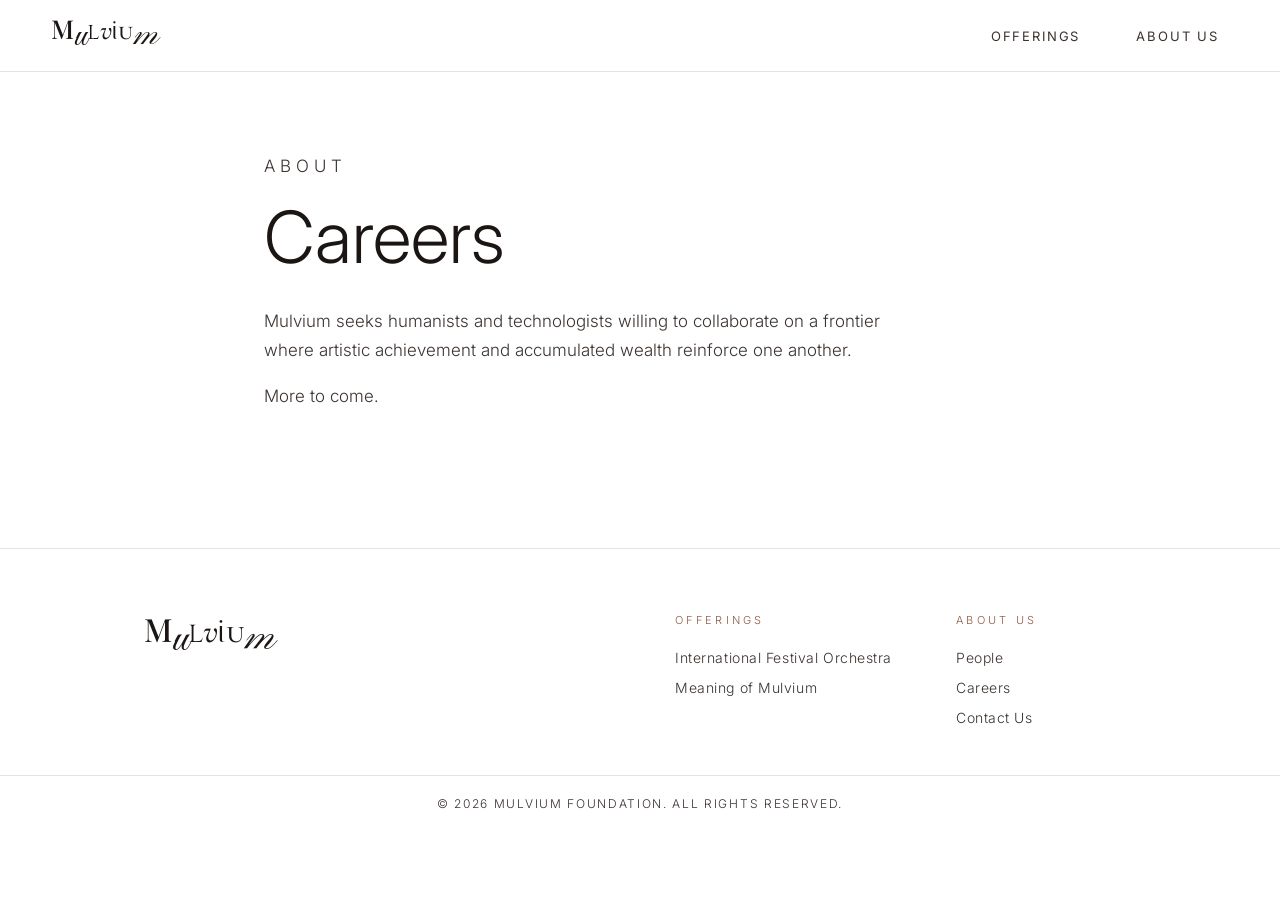
==== pages/about/careers.html @ cb342cdb "Collage brand wordmark and modern sans-serif body typography "Mulvium" in navbars and footer is now " ====
<!DOCTYPE html>
<html lang="en">
<head>
  <meta charset="UTF-8" />
  <meta name="viewport" content="width=device-width, initial-scale=1.0" />
  <title>Careers &mdash; Mulvium</title>
  <link rel="stylesheet" href="../../css/style.css" />
  <link href="https://fonts.googleapis.com/css2?family=Cinzel:wght@400;500&family=Cormorant+Garamond:ital,wght@0,300;0,400;0,500;0,600;1,400&family=Cormorant+SC:wght@400;500&family=Great+Vibes&family=Inter:wght@300;400;500;600&family=Italiana&family=Pinyon+Script&family=Playfair+Display:ital,wght@0,400;0,500;1,400&display=swap" rel="stylesheet" />
</head>
<body style="opacity:0">
  <nav class="navbar visible" aria-hidden="false">
    <div class="nav-brand">
      <a href="../../index.html" id="brand-link"><span class="bl bl-1">M</span><span class="bl bl-2">u</span><span class="bl bl-3">l</span><span class="bl bl-4">v</span><span class="bl bl-5">i</span><span class="bl bl-6">u</span><span class="bl bl-7">m</span></a>
    </div>
    <ul class="nav-links">
      <li class="nav-item has-dropdown">
        <button class="nav-trigger" aria-haspopup="true" aria-expanded="false">Offerings</button>
        <ul class="dropdown">
          <li><a href="../../index.html#ifo">International Festival Orchestra</a></li>
          <li><a href="../../pages/meet-mulvium/meaning-of-mulvium.html">Meaning of Mulvium</a></li>
        </ul>
      </li>
      <li class="nav-item has-dropdown">
        <button class="nav-trigger" aria-haspopup="true" aria-expanded="false">About Us</button>
        <ul class="dropdown">
          <li><a href="../../pages/about/people.html">People</a></li>
          <li><a href="../../pages/about/careers.html">Careers</a></li>
          <li><a href="../../pages/about/contact.html">Contact Us</a></li>
        </ul>
      </li>
    </ul>
  </nav>
  <main class="page-shell">
    <p class="eyebrow">About</p>
    <h1>Careers</h1>
    <p>
      Mulvium seeks humanists and technologists willing to collaborate on a frontier where
      artistic achievement and accumulated wealth reinforce one another.
    </p>
    <p>
      More to come.
    </p>
  </main>
  <footer id="site-footer">
    <div class="footer-inner">
      <div class="footer-brand">
        <span class="footer-wordmark"><span class="bl bl-1">M</span><span class="bl bl-2">u</span><span class="bl bl-3">l</span><span class="bl bl-4">v</span><span class="bl bl-5">i</span><span class="bl bl-6">u</span><span class="bl bl-7">m</span></span>
      </div>
      <nav class="footer-nav" aria-label="Footer navigation">
        <div class="footer-col">
          <p class="footer-col-title">Offerings</p>
          <ul class="footer-links">
            <li><a href="../../index.html#ifo">International Festival Orchestra</a></li>
            <li><a href="../../pages/meet-mulvium/meaning-of-mulvium.html">Meaning of Mulvium</a></li>
          </ul>
        </div>
        <div class="footer-col">
          <p class="footer-col-title">About Us</p>
          <ul class="footer-links">
            <li><a href="../../pages/about/people.html">People</a></li>
            <li><a href="../../pages/about/careers.html">Careers</a></li>
            <li><a href="../../pages/about/contact.html">Contact Us</a></li>
          </ul>
        </div>
      </nav>
    </div>
    <div class="footer-copy">
      <p>&copy; <span id="year"></span> Mulvium Foundation. All rights reserved.</p>
    </div>
  </footer>
  <script src="../../js/nav.js"></script>
  <script src="../../js/page-transition.js"></script>
  <script>document.getElementById('year').textContent = new Date().getFullYear();</script>
</body>
</html>
---- css/style.css ----
:root {
  --clay: #b87758;
  --clay-soft: #c88a6c;
  --clay-deep: #8f5a42;
  --ink: #1b1613;
  --ink-soft: #3b332f;
  --paper: #ffffff;
  --paper-warm: #ffffff;
  --hairline: rgba(27, 22, 19, 0.12);
  --nav-h: 72px;
  --ease: cubic-bezier(0.65, 0.05, 0.25, 1);
  --ease-silk: cubic-bezier(.445, .05, .55, .95);
  /* Pastel hover color — matches center star sphere */
  --pastel-hover: #f0d5bb;
}

* { box-sizing: border-box; }

html, body {
  margin: 0;
  padding: 0;
  background: var(--paper);
  color: var(--ink);
  font-family: "Inter", system-ui, -apple-system, "Segoe UI", sans-serif;
  font-weight: 300;
  -webkit-font-smoothing: antialiased;
  -moz-osx-font-smoothing: grayscale;
}

body.cosmos-only { overflow: hidden; height: 100vh; height: 100dvh; overscroll-behavior: none; }

a { color: inherit; }

button {
  font-family: inherit;
  background: none;
  border: 0;
  padding: 0;
  color: inherit;
  cursor: pointer;
}

/* ---------- Navbar ---------- */
.navbar {
  position: fixed;
  top: 0; left: 0; right: 0;
  height: var(--nav-h);
  display: flex;
  align-items: center;
  justify-content: space-between;
  padding: 0 clamp(20px, 4vw, 56px);
  z-index: 40;
  background: rgba(255, 255, 255, 0.86);
  backdrop-filter: blur(14px);
  -webkit-backdrop-filter: blur(14px);
  border-bottom: 1px solid var(--hairline);
  opacity: 0;
  transform: translateY(-8px) translateZ(0);
  pointer-events: none;
  transition: opacity 0.6s var(--ease), transform 0.6s var(--ease);
  will-change: opacity, transform;
}

.navbar.visible {
  opacity: 1;
  transform: translateY(0) translateZ(0);
  pointer-events: auto;
}

.navbar.hidden { display: flex; }

/* Mulvium brand link — hover color signals it returns to landing */
.nav-brand a {
  font-size: 26px;
  letter-spacing: 0;
  text-decoration: none;
  color: var(--ink);
  transition: color 0.3s var(--ease);
  line-height: 1;
}

.nav-brand a:hover { color: var(--pastel-hover); }

/* Collage brand letters — each letter of "Mulvium" in a different editorial font */
.bl { display: inline-block; vertical-align: baseline; }
.bl-1 { font-family: "Playfair Display", serif; font-weight: 500; }
.bl-2 { font-family: "Great Vibes", cursive; font-size: 1.4em; vertical-align: -0.18em; }
.bl-3 { font-family: "Cinzel", serif; font-weight: 400; font-size: 0.9em; }
.bl-4 { font-family: "Cormorant Garamond", serif; font-weight: 500; font-style: italic; font-size: 1.08em; }
.bl-5 { font-family: "Italiana", serif; }
.bl-6 { font-family: "Cormorant SC", serif; font-weight: 500; font-size: 1.0em; }
.bl-7 { font-family: "Pinyon Script", cursive; font-size: 1.38em; vertical-align: -0.16em; }

.nav-links {
  display: flex;
  gap: clamp(16px, 3vw, 36px);
  list-style: none;
  margin: 0;
  padding: 0;
  align-items: center;
}

.nav-trigger {
  font-size: 13px;
  letter-spacing: 0.14em;
  text-transform: uppercase;
  color: var(--ink-soft);
  padding: 12px 10px;
  min-height: 44px;
  position: relative;
  transition: color 0.25s var(--ease);
  touch-action: manipulation;
  cursor: pointer;
}

.nav-trigger::after {
  content: "";
  position: absolute;
  left: 4px; right: 4px; bottom: 4px;
  height: 1px;
  background: var(--clay);
  transform: scaleX(0);
  transform-origin: left center;
  transition: transform 0.3s var(--ease);
}

.nav-trigger:hover,
.nav-item.open .nav-trigger { color: var(--ink); }

.nav-trigger:hover::after,
.nav-item.open .nav-trigger::after { transform: scaleX(1); }

.nav-item { position: relative; }

.dropdown {
  position: absolute;
  top: calc(100% + 8px);
  right: 0;
  min-width: 260px;
  background: var(--paper);
  border: 1px solid var(--hairline);
  list-style: none;
  padding: 10px 0;
  margin: 0;
  opacity: 0;
  transform: translateY(-6px);
  pointer-events: none;
  transition: opacity 0.25s var(--ease), transform 0.25s var(--ease);
  box-shadow: 0 18px 48px rgba(27, 22, 19, 0.08);
}

.nav-item.open .dropdown {
  opacity: 1;
  transform: translateY(0);
  pointer-events: auto;
}

.dropdown a {
  display: flex;
  align-items: center;
  padding: 0 26px;
  min-height: 48px;
  font-size: 14px;
  letter-spacing: 0.04em;
  text-decoration: none;
  color: var(--ink-soft);
  transition: color 0.2s var(--ease), background 0.2s var(--ease);
  touch-action: manipulation;
}

.dropdown a:hover { color: var(--clay-deep); background: var(--paper-warm); }

/* ---------- Stage / canvas ---------- */
main#stage { position: relative; width: 100%; }

#expansion-wrapper { position: relative; }

#canvas-wrap {
  position: relative;
  width: 100%;
  height: 100vh;
  height: 100dvh;
  overflow: hidden;
  background: var(--paper);
}

/* Once the Three.js 3D→2D transition completes, fix the canvas so it
   stays in place while scroll drives the expansion sequence. */
body.expansion-active #canvas-wrap {
  position: fixed;
  top: 0;
  left: 0;
  width: 100%;
  z-index: 0;
}

#expansion-space {
  height: 0;
  pointer-events: none;
}

body.expansion-active #expansion-space {
  height: 200vh;
}

/* ---------- Night-mode (phase 2 of expansion) ---------- */
body { transition: background-color 0.6s ease; }

body.night-mode { background: #060412; }

body.night-mode #mission-section,
body.night-mode #letter-section {
  background: transparent;
  position: relative;
  z-index: 1;
}

body.night-mode .letter-to,
body.night-mode .letter-sig {
  color: rgba(220, 212, 245, 0.88);
}

body.night-mode .letter-body p,
body.night-mode .letter-close p {
  color: rgba(200, 195, 230, 0.70);
}

body.night-mode .letter-close {
  border-top-color: rgba(220, 212, 245, 0.18);
}

body.night-mode #site-footer {
  background: transparent;
  border-top-color: rgba(220, 212, 245, 0.12);
  position: relative;
  z-index: 1;
}

body.night-mode .footer-wordmark {
  color: rgba(220, 212, 245, 0.80);
}

body.night-mode .footer-links a,
body.night-mode .footer-col-title {
  color: rgba(190, 180, 225, 0.65);
}

body.night-mode .footer-copy p {
  color: rgba(170, 160, 210, 0.45);
}

/* ---------- Mission text section (scrolls naturally after expansion space) ---------- */
#mission-section {
  position: relative;
  z-index: 1;
  background: transparent;
  text-align: center;
  padding: clamp(6px, 1.5vh, 18px) clamp(20px, 4vw, 60px) clamp(40px, 6vh, 80px);
  min-height: 20vh;
  display: flex;
  flex-direction: column;
  align-items: center;
  justify-content: center;
  pointer-events: none;
}

.mission-kicker {
  font-family: "Inter", sans-serif;
  font-size: 12px;
  font-weight: 400;
  letter-spacing: 0.42em;
  text-transform: uppercase;
  color: rgba(255, 255, 255, 0.65);
  margin: 0 0 28px;
  line-height: 1;
}

.mission-heading {
  font-family: "Inter", sans-serif;
  font-weight: 300;
  font-size: clamp(36px, 5.5vw, 72px);
  line-height: 1.15;
  color: #ffffff;
  margin: 0;
}

.mc {
  display: inline-block;
  opacity: 0;
  will-change: opacity, transform, filter;
}

@keyframes mcIn {
  from { opacity: 0; transform: translateY(100%); filter: blur(10px); }
  to   { opacity: 1; transform: translateY(0);    filter: blur(0px);  }
}

.mc.mc-in {
  animation: mcIn 0.65s cubic-bezier(0.22, 0.61, 0.36, 1) both;
}

canvas#cosmos {
  position: absolute;
  inset: 0;
  width: 100%;
  height: 100%;
  display: block;
  touch-action: pan-y;
  user-select: none;
  -webkit-user-select: none;
}

.planet-label {
  position: absolute;
  transform: translate(-50%, -140%);
  padding: 7px 14px;
  background: var(--paper);
  border: 1px solid var(--hairline);
  color: var(--ink);
  font-size: 11px;
  letter-spacing: 0.22em;
  text-transform: uppercase;
  pointer-events: none;
  opacity: 0;
  transition: opacity 0.2s var(--ease);
  white-space: nowrap;
  box-shadow: 0 10px 24px rgba(27, 22, 19, 0.06);
  will-change: opacity;
}

.planet-label.visible { opacity: 1; }

body.mode-ifo .planet-label,
body.mode-ifo.ifo-transitioning .planet-label {
  opacity: 0 !important;
}

.cosmos-hint {
  position: absolute;
  bottom: 36px;
  left: 50%;
  transform: translateX(-50%);
  color: var(--ink-soft);
  text-align: center;
  font-size: 12px;
  letter-spacing: 0.22em;
  text-transform: uppercase;
  line-height: 1.8;
  opacity: 0.65;
  transition: opacity 0.6s var(--ease);
  pointer-events: none;
}

body.mode-2d .cosmos-hint,
body.mode-ifo .cosmos-hint { opacity: 0; }


/* ---------- Letter Section ---------- */
#letter-section {
  background: var(--paper);
  padding: 100px clamp(24px, 8vw, 160px);
}

.letter-article {
  max-width: 680px;
  margin: 0 auto;
}

.letter-header { margin-bottom: 52px; }

.letter-to {
  font-family: "Inter", sans-serif;
  font-weight: 300;
  font-style: italic;
  font-size: clamp(22px, 2.4vw, 30px);
  color: var(--ink);
  margin: 0;
  line-height: 1.4;
}

.letter-body p {
  font-size: 17px;
  line-height: 1.8;
  color: var(--ink-soft);
  margin: 0 0 28px;
}

.letter-body p:last-child { margin-bottom: 0; }

.letter-close {
  margin-top: 56px;
  border-top: 1px solid var(--hairline);
  padding-top: 36px;
}

.letter-close p {
  font-size: 15px;
  color: var(--ink-soft);
  margin: 0 0 8px;
  letter-spacing: 0.02em;
}

.letter-sig {
  font-family: "Inter", sans-serif;
  font-weight: 300;
  font-style: italic;
  font-size: 26px;
  color: var(--ink);
  margin: 0;
}

/* ---------- Site Footer ---------- */
#site-footer {
  background: var(--paper-warm);
  border-top: 1px solid var(--hairline);
}

.footer-inner {
  display: flex;
  align-items: flex-start;
  justify-content: space-between;
  gap: clamp(32px, 6vw, 80px);
  max-width: 1120px;
  margin: 0 auto;
  padding: 64px clamp(24px, 5vw, 64px) 48px;
}

.footer-brand { flex-shrink: 0; }

.footer-wordmark {
  font-size: 32px;
  letter-spacing: 0;
  line-height: 1;
  color: var(--ink);
  display: block;
}

.footer-nav {
  display: flex;
  gap: clamp(32px, 5vw, 80px);
}

.footer-col { min-width: 180px; }

.footer-col-title {
  font-size: 11px;
  letter-spacing: 0.3em;
  text-transform: uppercase;
  color: var(--clay-deep);
  margin: 0 0 20px;
}

.footer-links {
  list-style: none;
  margin: 0;
  padding: 0;
  display: flex;
  flex-direction: column;
  gap: 10px;
}

.footer-links a {
  font-size: 14px;
  letter-spacing: 0.04em;
  color: var(--ink-soft);
  text-decoration: none;
  transition: color 0.2s var(--ease);
}

.footer-links a:hover { color: var(--clay-deep); }

.footer-copy {
  text-align: center;
  padding: 20px clamp(24px, 5vw, 64px) 32px;
  border-top: 1px solid var(--hairline);
  font-size: 12px;
  letter-spacing: 0.14em;
  text-transform: uppercase;
  color: var(--ink-soft);
}

.footer-copy p { margin: 0; }

/* ---------- Sub-pages ---------- */
.page-shell {
  max-width: 880px;
  margin: 0 auto;
  padding: calc(var(--nav-h) + 80px) clamp(22px, 5vw, 64px) 120px;
}

.eyebrow {
  font-size: 12px;
  letter-spacing: 0.3em;
  text-transform: uppercase;
  color: var(--clay-deep);
  margin: 0 0 22px;
}

.page-shell .eyebrow { margin-bottom: 18px; }

.page-shell h1 {
  font-family: "Inter", sans-serif;
  font-weight: 300;
  font-size: clamp(40px, 6vw, 72px);
  line-height: 1.06;
  margin: 0 0 32px;
  color: var(--ink);
}

.page-shell p {
  font-size: 17px;
  line-height: 1.7;
  color: var(--ink-soft);
  max-width: 640px;
}

.page-shell .back {
  display: inline-block;
  margin-top: 48px;
  font-size: 12px;
  letter-spacing: 0.22em;
  text-transform: uppercase;
  color: var(--clay-deep);
  text-decoration: none;
  border-bottom: 1px solid var(--clay);
  padding-bottom: 2px;
}

.static-nav {
  position: fixed;
  top: 0; left: 0; right: 0;
  height: var(--nav-h);
  display: flex;
  align-items: center;
  justify-content: space-between;
  padding: 0 clamp(20px, 4vw, 56px);
  background: rgba(255, 255, 255, 0.92);
  backdrop-filter: blur(14px);
  border-bottom: 1px solid var(--hairline);
  z-index: 20;
}

.static-nav a {
  font-size: 24px;
  letter-spacing: 0;
  text-decoration: none;
  color: var(--ink);
}

.static-nav .back-home {
  font-family: "Inter", sans-serif;
  font-size: 12px;
  letter-spacing: 0.2em;
  text-transform: uppercase;
  color: var(--clay-deep);
}

/* ── Responsive ────────────────────────────────────────────────────────────── */

/* Tablet and below (≤ 900px) */
@media (max-width: 900px) {
  .letter-body p { font-size: 16px; }
  .ifo-prose-body p { font-size: 16px; line-height: 1.78; }
}

/* Small tablet and large phone (≤ 720px) */
@media (max-width: 720px) {
  .nav-links { gap: 14px; }
  .nav-trigger { font-size: 11px; letter-spacing: 0.10em; }
  .dropdown { min-width: 220px; }
  .footer-inner { flex-direction: column; }
  .footer-nav { flex-wrap: wrap; gap: 32px; }
  #letter-section { padding: 72px clamp(20px, 7vw, 80px); }
  .ifo-prose-body p { font-size: 16px; line-height: 1.75; }
}

/* Small phone (≤ 480px) */
@media (max-width: 480px) {
  :root { --nav-h: 60px; }
  .nav-brand a { font-size: 21px; }
  .nav-trigger { font-size: 10px; letter-spacing: 0.08em; padding: 10px 8px; }
  .dropdown { min-width: 200px; }
  .footer-nav { flex-direction: column; gap: 28px; }
  .footer-col { min-width: 0; }
  .footer-inner { padding-top: 40px; padding-bottom: 28px; }

  #letter-section { padding: 56px clamp(18px, 5.5vw, 36px); }
  .letter-header { margin-bottom: 32px; }
  .letter-to { font-size: clamp(17px, 5.2vw, 22px); }
  .letter-body p { font-size: 15px; line-height: 1.75; margin-bottom: 20px; }
  .letter-close { margin-top: 36px; padding-top: 26px; }
  .letter-sig { font-size: 22px; }

  .cosmos-hint { font-size: 11px; bottom: 22px; letter-spacing: 0.18em; }
  .ifo-prose { padding-bottom: 72px; }
  .ifo-prose-header { margin: 32px 0 28px; }
  .ifo-prose-body p { font-size: 15px; line-height: 1.75; }
  .ifo-prose-footnote p { font-size: 12px; }
}

/* Landscape mobile — short viewport */
@media (max-height: 500px) and (orientation: landscape) {
  :root { --nav-h: 52px; }
  .cosmos-hint { bottom: 14px; font-size: 10px; letter-spacing: 0.18em; }
  #letter-section { padding-top: 48px; padding-bottom: 48px; }
  .letter-header { margin-bottom: 24px; }
  .letter-close { margin-top: 32px; padding-top: 22px; }
  .ifo-prose { padding-bottom: 64px; }
  .ifo-prose-header { margin-top: 28px; margin-bottom: 24px; }
  #mission-section {
    padding-top: clamp(4px, 1vh, 12px);
    padding-bottom: clamp(20px, 3vh, 40px);
    min-height: 12vh;
  }
}

.hidden-text {
  position: absolute;
  width: 1px; height: 1px;
  overflow: hidden;
  clip: rect(0 0 0 0);
  white-space: nowrap;
}

/* =====================================================================
   INTERNATIONAL FESTIVAL ORCHESTRA — IFO MODE
   Clicking the IFO planet starts a Circle of Fifths animation in the
   Three.js canvas. The canvas stays visible; prose appears below.
   ===================================================================== */

/* ---- IFO mode body toggles: keep canvas, hide pillars and letter ---- */
.ifo-mode {
  display: none;
  padding-top: 48px;
  pointer-events: none;
}

body.mode-ifo #letter-section { display: none; }

body.mode-ifo .ifo-mode {
  display: block;
  pointer-events: auto;
  animation: ifoModeFade 0.6s var(--ease) 0.5s both;
}

@keyframes ifoModeFade {
  from { opacity: 0; }
  to   { opacity: 1; }
}

/* ---- Prose below the canvas ---- */
.ifo-prose {
  max-width: 680px;
  margin: 32px auto 0;
  padding: 0 clamp(22px, 5vw, 48px) 120px;
  animation: ifoProseRise 0.9s var(--ease) 0.55s both;
}

body:not(.mode-ifo) .ifo-prose {
  animation: none;
  opacity: 0;
  pointer-events: none;
}

@keyframes ifoProseRise {
  from { opacity: 0; transform: translateY(24px); }
  to   { opacity: 1; transform: translateY(0); }
}

.ifo-prose-header { text-align: center; margin: 48px 0 40px; }

.ifo-prose-title {
  font-family: "Inter", sans-serif;
  font-weight: 300;
  font-size: clamp(34px, 4.6vw, 52px);
  line-height: 1.1;
  color: var(--ink);
  margin: 0;
}

.ifo-prose-body p {
  font-size: 17px;
  line-height: 1.85;
  color: var(--ink-soft);
  margin: 0 0 24px;
  text-indent: 1.6em;
}

.ifo-prose-body p:first-child { text-indent: 0; }

.ifo-prose-body em {
  font-style: italic;
  font-size: 1.0em;
  color: var(--ink);
}

.ifo-prose-footnote {
  border-top: 1px solid var(--hairline);
  margin-top: 40px;
  padding-top: 20px;
}

.ifo-prose-footnote p {
  font-size: 13px;
  line-height: 1.65;
  color: var(--ink-soft);
  margin: 0;
}

.ifo-fnref {
  text-decoration: none;
  color: var(--clay-deep);
  border-bottom: 1px dotted var(--clay);
}

/* ---------- Loading screen ---------- */
/* The canvas-window hole is punched via clip-path (a nonzero-winding polygon
   with an outer CW rectangle and an inner CCW rectangle). This avoids
   mix-blend-mode compositing issues with hardware-accelerated WebGL canvases. */
#loading-screen {
  position: fixed;
  inset: 0;
  z-index: 600;
  background: #ffffff;
  pointer-events: none;
  opacity: 0;
  display: none;
  will-change: opacity, clip-path;
}
/* Applied by inline <head> script when navigating in from a sub-page;
   ensures the overlay covers the canvas before the first paint. */
html.ls-instant-cover #loading-screen {
  display: block !important;
  opacity: 1 !important;
  pointer-events: all !important;
}

.ls-frame {
  position: absolute;
  top: 50%;
  left: 50%;
  transform: translate(-50%, -50%);
  width: 0;
  height: 0;
  overflow: hidden;
  will-change: width, height, transform;
}

.ls-img {
  position: absolute;
  inset: 0;
  background-size: cover;
  background-position: center;
  transform-origin: center;
  will-change: transform;
}

#ls-f1 { z-index: 1; }
#ls-f2 { z-index: 2; }
#ls-f3 { z-index: 3; }
#ls-f1 .ls-img { background-image: url('../Musical.png');   }
#ls-f2 .ls-img { background-image: url('../Pictorial.png'); }
#ls-f3 .ls-img { background-image: url('../Polymath.jpg');  }
#ls-border {
  z-index: 4;
  overflow: visible;
  background: transparent;
  border: 3px solid rgba(27, 22, 19, 0.45);
}
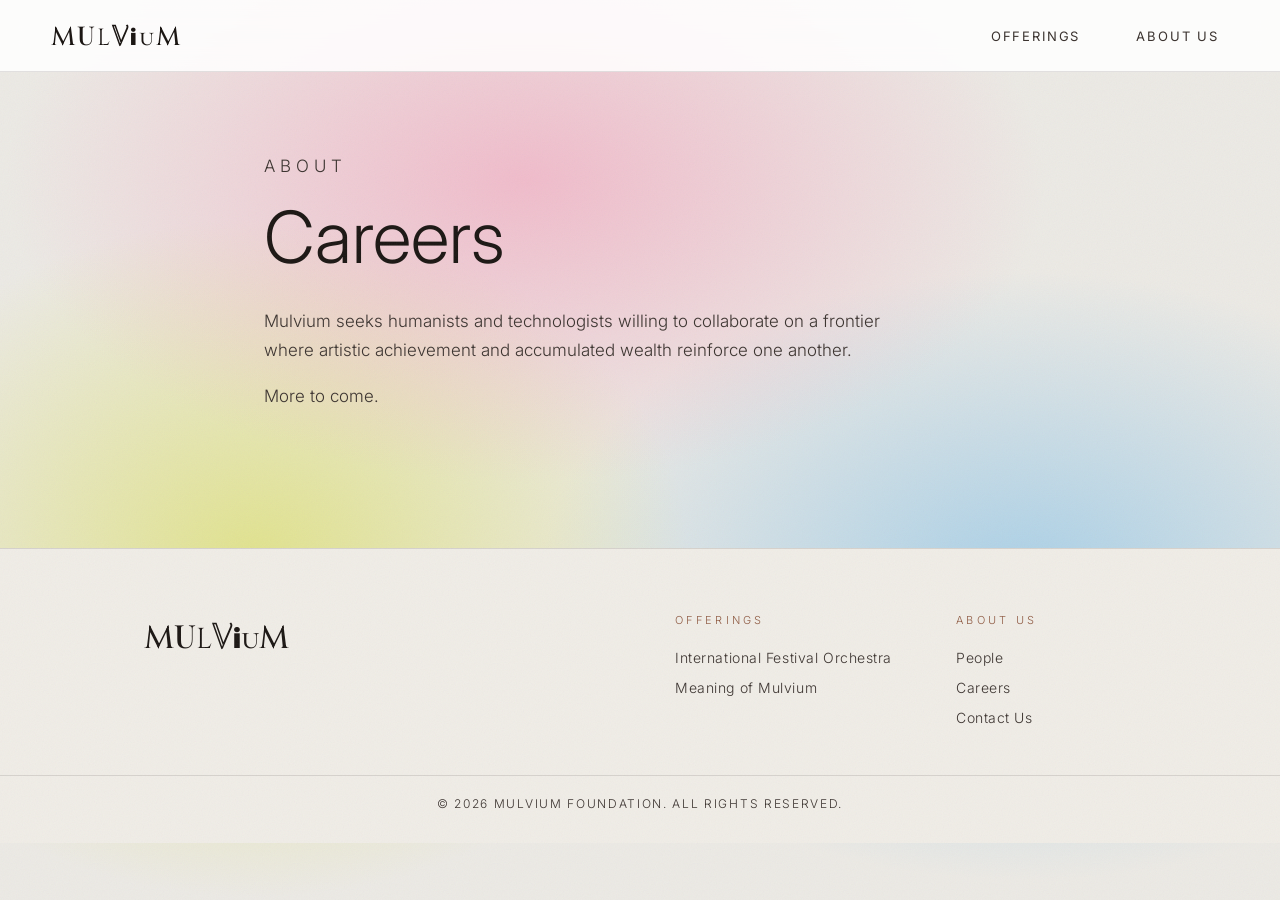
==== commit aef6277a: "Apply PDF aesthetic: MULViuM collage casing, warm background gradient, grain overlay - Update PAPER " ====
--- a/pages/about/careers.html
+++ b/pages/about/careers.html
@@ -10,7 +10,7 @@
 <body style="opacity:0">
   <nav class="navbar visible" aria-hidden="false">
     <div class="nav-brand">
-      <a href="../../index.html" id="brand-link"><span class="bl bl-1">M</span><span class="bl bl-2">u</span><span class="bl bl-3">l</span><span class="bl bl-4">v</span><span class="bl bl-5">i</span><span class="bl bl-6">u</span><span class="bl bl-7">m</span></a>
+      <a href="../../index.html" id="brand-link"><span class="bl bl-1">M</span><span class="bl bl-2">U</span><span class="bl bl-3">L</span><span class="bl bl-4">V</span><span class="bl bl-5">i</span><span class="bl bl-6">u</span><span class="bl bl-7">M</span></a>
     </div>
     <ul class="nav-links">
       <li class="nav-item has-dropdown">
@@ -44,7 +44,7 @@
   <footer id="site-footer">
     <div class="footer-inner">
       <div class="footer-brand">
-        <span class="footer-wordmark"><span class="bl bl-1">M</span><span class="bl bl-2">u</span><span class="bl bl-3">l</span><span class="bl bl-4">v</span><span class="bl bl-5">i</span><span class="bl bl-6">u</span><span class="bl bl-7">m</span></span>
+        <span class="footer-wordmark"><span class="bl bl-1">M</span><span class="bl bl-2">U</span><span class="bl bl-3">L</span><span class="bl bl-4">V</span><span class="bl bl-5">i</span><span class="bl bl-6">u</span><span class="bl bl-7">M</span></span>
       </div>
       <nav class="footer-nav" aria-label="Footer navigation">
         <div class="footer-col">
--- a/css/style.css
+++ b/css/style.css
@@ -4,8 +4,8 @@
   --clay-deep: #8f5a42;
   --ink: #1b1613;
   --ink-soft: #3b332f;
-  --paper: #ffffff;
-  --paper-warm: #ffffff;
+  --paper: #eceae5;
+  --paper-warm: #f0ede7;
   --hairline: rgba(27, 22, 19, 0.12);
   --nav-h: 72px;
   --ease: cubic-bezier(0.65, 0.05, 0.25, 1);
@@ -19,12 +19,29 @@
 html, body {
   margin: 0;
   padding: 0;
-  background: var(--paper);
+  background-color: var(--paper);
+  background-image:
+    radial-gradient(ellipse 58% 48% at 41% 20%, rgba(242, 168, 192, 0.70) 0%, transparent 70%),
+    radial-gradient(ellipse 52% 58% at 20% 62%, rgba(218, 222, 88, 0.62) 0%, transparent 65%),
+    radial-gradient(ellipse 58% 52% at 80% 64%, rgba(140, 196, 232, 0.68) 0%, transparent 65%);
+  background-attachment: fixed;
   color: var(--ink);
   font-family: "Inter", system-ui, -apple-system, "Segoe UI", sans-serif;
   font-weight: 300;
   -webkit-font-smoothing: antialiased;
   -moz-osx-font-smoothing: grayscale;
+}
+
+/* Fine grain overlay — matches the paper-grain texture in the PDF */
+body::before {
+  content: "";
+  position: fixed;
+  inset: 0;
+  z-index: 1;
+  pointer-events: none;
+  opacity: 0.055;
+  background-image: url("data:image/svg+xml,%3Csvg xmlns='http://www.w3.org/2000/svg' width='200' height='200'%3E%3Cfilter id='n'%3E%3CfeTurbulence type='fractalNoise' baseFrequency='0.85' numOctaves='4' stitchTiles='stitch'/%3E%3C/filter%3E%3Crect width='200' height='200' filter='url(%23n)'/%3E%3C/svg%3E");
+  background-size: 200px 200px;
 }
 
 body.cosmos-only { overflow: hidden; height: 100vh; height: 100dvh; overscroll-behavior: none; }
@@ -71,25 +88,49 @@
 
 /* Mulvium brand link — hover color signals it returns to landing */
 .nav-brand a {
+  display: inline-flex;
+  align-items: baseline;
+  gap: 0.07em;
   font-size: 26px;
   letter-spacing: 0;
   text-decoration: none;
   color: var(--ink);
   transition: color 0.3s var(--ease);
-  line-height: 1;
 }
 
 .nav-brand a:hover { color: var(--pastel-hover); }
 
-/* Collage brand letters — each letter of "Mulvium" in a different editorial font */
-.bl { display: inline-block; vertical-align: baseline; }
-.bl-1 { font-family: "Playfair Display", serif; font-weight: 500; }
-.bl-2 { font-family: "Great Vibes", cursive; font-size: 1.4em; vertical-align: -0.18em; }
-.bl-3 { font-family: "Cinzel", serif; font-weight: 400; font-size: 0.9em; }
-.bl-4 { font-family: "Cormorant Garamond", serif; font-weight: 500; font-style: italic; font-size: 1.08em; }
-.bl-5 { font-family: "Italiana", serif; }
-.bl-6 { font-family: "Cormorant SC", serif; font-weight: 500; font-size: 1.0em; }
-.bl-7 { font-family: "Pinyon Script", cursive; font-size: 1.38em; vertical-align: -0.16em; }
+/* Collage brand letters — each letter of "Mulvium" in a different editorial font.
+   Parent is inline-flex/align-items:baseline so all text baselines align exactly. */
+.bl { display: inline-block; }
+/* M */ .bl-1 { font-family: "Cinzel", serif; font-weight: 500; }
+/* U */ .bl-2 { font-family: "Playfair Display", serif; font-weight: 500; font-size: 1.0em; }
+/* L */ .bl-3 { font-family: "Cinzel", serif; font-weight: 400; font-size: 0.9em; }
+/* V */ .bl-4 { font-family: "Italiana", serif; font-size: 1.08em; -webkit-text-fill-color: transparent; -webkit-text-stroke: 1.5px currentColor; }
+/* i */ .bl-5 { font-family: "Inter", sans-serif; font-weight: 900; font-size: 0.88em; }
+/* u */ .bl-6 { font-family: "Cormorant SC", serif; font-weight: 500; }
+/* M */ .bl-7 { font-family: "Cinzel", serif; font-weight: 500; font-size: 1.0em; }
+
+/* Hover wiggle — letters wave in sequence */
+@keyframes blWiggle {
+  0%   { transform: translateY(0)    rotate(0deg);  }
+  25%  { transform: translateY(-5px) rotate(-6deg); }
+  55%  { transform: translateY(2px)  rotate(4deg);  }
+  78%  { transform: translateY(-2px) rotate(-2deg); }
+  100% { transform: translateY(0)    rotate(0deg);  }
+}
+
+.nav-brand a:hover .bl,
+.footer-wordmark:hover .bl {
+  animation: blWiggle 0.45s cubic-bezier(0.36, 0.07, 0.19, 0.97) both;
+}
+.nav-brand a:hover .bl-1, .footer-wordmark:hover .bl-1 { animation-delay:   0ms; }
+.nav-brand a:hover .bl-2, .footer-wordmark:hover .bl-2 { animation-delay:  45ms; }
+.nav-brand a:hover .bl-3, .footer-wordmark:hover .bl-3 { animation-delay:  90ms; }
+.nav-brand a:hover .bl-4, .footer-wordmark:hover .bl-4 { animation-delay: 135ms; }
+.nav-brand a:hover .bl-5, .footer-wordmark:hover .bl-5 { animation-delay: 180ms; }
+.nav-brand a:hover .bl-6, .footer-wordmark:hover .bl-6 { animation-delay: 225ms; }
+.nav-brand a:hover .bl-7, .footer-wordmark:hover .bl-7 { animation-delay: 270ms; }
 
 .nav-links {
   display: flex;
@@ -428,11 +469,11 @@
 .footer-brand { flex-shrink: 0; }
 
 .footer-wordmark {
+  display: inline-flex;
+  align-items: baseline;
   font-size: 32px;
   letter-spacing: 0;
-  line-height: 1;
-  color: var(--ink);
-  display: block;
+  color: var(--ink);
 }
 
 .footer-nav {
@@ -596,6 +637,8 @@
   .ifo-prose-header { margin: 32px 0 28px; }
   .ifo-prose-body p { font-size: 15px; line-height: 1.75; }
   .ifo-prose-footnote p { font-size: 12px; }
+
+  .footer-copy { font-size: 10px; letter-spacing: 0.10em; }
 }
 
 /* Landscape mobile — short viewport */
@@ -612,6 +655,7 @@
     padding-bottom: clamp(20px, 3vh, 40px);
     min-height: 12vh;
   }
+  .footer-copy { font-size: 10px; letter-spacing: 0.10em; }
 }
 
 .hidden-text {
@@ -721,7 +765,11 @@
   position: fixed;
   inset: 0;
   z-index: 600;
-  background: #ffffff;
+  background-color: #eceae5;
+  background-image:
+    radial-gradient(ellipse 58% 48% at 41% 20%, rgba(242, 168, 192, 0.70) 0%, transparent 70%),
+    radial-gradient(ellipse 52% 58% at 20% 62%, rgba(218, 222, 88, 0.62) 0%, transparent 65%),
+    radial-gradient(ellipse 58% 52% at 80% 64%, rgba(140, 196, 232, 0.68) 0%, transparent 65%);
   pointer-events: none;
   opacity: 0;
   display: none;
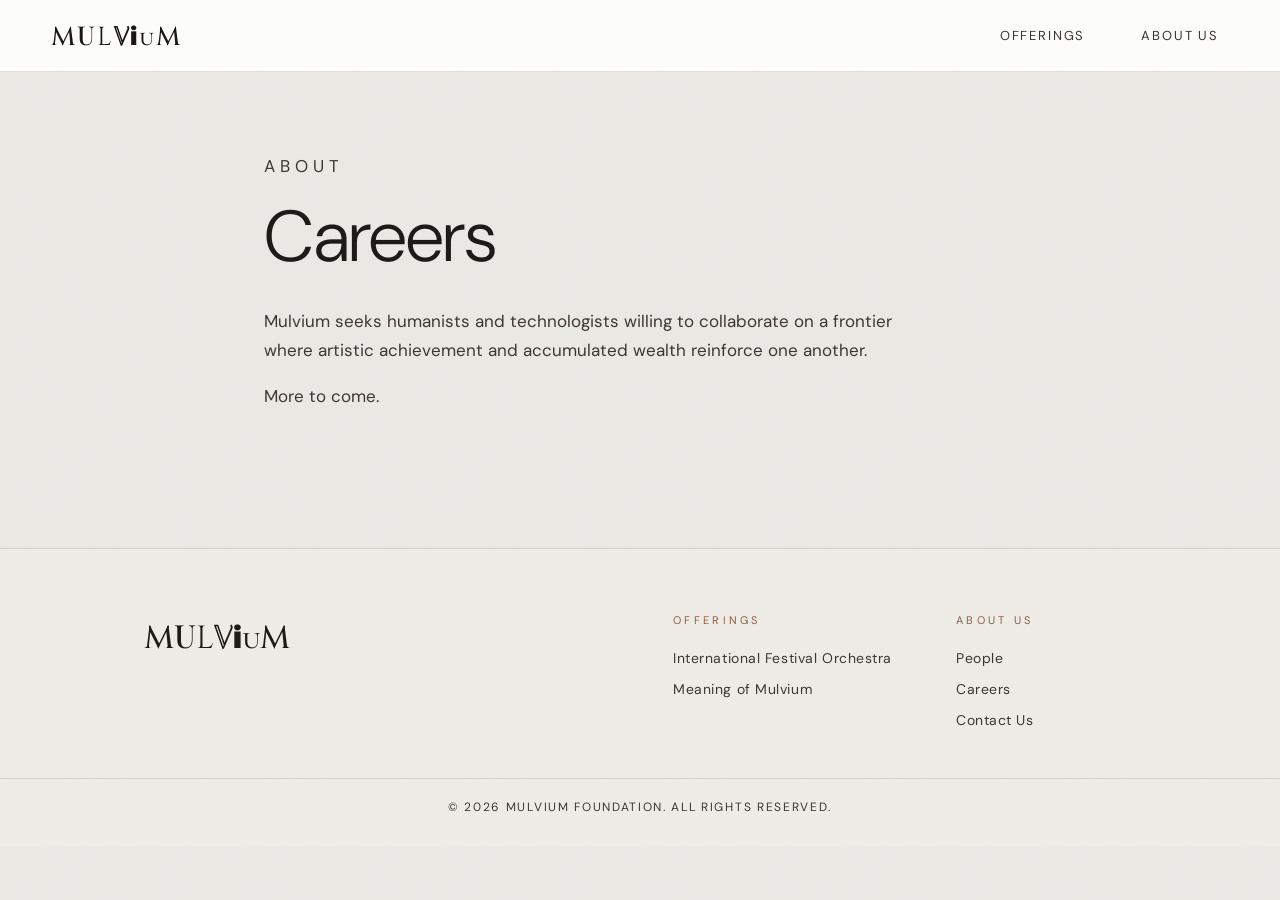
==== commit b4cb2c3c: "Switch body font to DM Sans; uniform Mulvium logo letter sizes DM Sans (geometric rounded sans-serif" ====
--- a/pages/about/careers.html
+++ b/pages/about/careers.html
@@ -5,7 +5,7 @@
   <meta name="viewport" content="width=device-width, initial-scale=1.0" />
   <title>Careers &mdash; Mulvium</title>
   <link rel="stylesheet" href="../../css/style.css" />
-  <link href="https://fonts.googleapis.com/css2?family=Cinzel:wght@400;500&family=Cormorant+Garamond:ital,wght@0,300;0,400;0,500;0,600;1,400&family=Cormorant+SC:wght@400;500&family=Great+Vibes&family=Inter:wght@300;400;500;600&family=Italiana&family=Pinyon+Script&family=Playfair+Display:ital,wght@0,400;0,500;1,400&display=swap" rel="stylesheet" />
+  <link href="https://fonts.googleapis.com/css2?family=Cinzel:wght@400;500&family=Cormorant+Garamond:ital,wght@0,300;0,400;0,500;0,600;1,400&family=Cormorant+SC:wght@400;500&family=DM+Sans:ital,wght@0,300;0,400;0,500;0,600;0,900;1,300;1,400&family=Great+Vibes&family=Inter:wght@300;400;500;600&family=Italiana&family=Pinyon+Script&family=Playfair+Display:ital,wght@0,400;0,500;1,400&display=swap" rel="stylesheet" />
 </head>
 <body style="opacity:0">
   <nav class="navbar visible" aria-hidden="false">
--- a/css/style.css
+++ b/css/style.css
@@ -20,14 +20,9 @@
   margin: 0;
   padding: 0;
   background-color: var(--paper);
-  background-image:
-    radial-gradient(ellipse 58% 48% at 41% 20%, rgba(242, 168, 192, 0.70) 0%, transparent 70%),
-    radial-gradient(ellipse 52% 58% at 20% 62%, rgba(218, 222, 88, 0.62) 0%, transparent 65%),
-    radial-gradient(ellipse 58% 52% at 80% 64%, rgba(140, 196, 232, 0.68) 0%, transparent 65%);
-  background-attachment: fixed;
-  color: var(--ink);
-  font-family: "Inter", system-ui, -apple-system, "Segoe UI", sans-serif;
-  font-weight: 300;
+  color: var(--ink);
+  font-family: "DM Sans", system-ui, -apple-system, "Segoe UI", sans-serif;
+  font-weight: 400;
   -webkit-font-smoothing: antialiased;
   -moz-osx-font-smoothing: grayscale;
 }
@@ -104,12 +99,12 @@
    Parent is inline-flex/align-items:baseline so all text baselines align exactly. */
 .bl { display: inline-block; }
 /* M */ .bl-1 { font-family: "Cinzel", serif; font-weight: 500; }
-/* U */ .bl-2 { font-family: "Playfair Display", serif; font-weight: 500; font-size: 1.0em; }
-/* L */ .bl-3 { font-family: "Cinzel", serif; font-weight: 400; font-size: 0.9em; }
-/* V */ .bl-4 { font-family: "Italiana", serif; font-size: 1.08em; -webkit-text-fill-color: transparent; -webkit-text-stroke: 1.5px currentColor; }
-/* i */ .bl-5 { font-family: "Inter", sans-serif; font-weight: 900; font-size: 0.88em; }
+/* U */ .bl-2 { font-family: "Playfair Display", serif; font-weight: 500; }
+/* L */ .bl-3 { font-family: "Cinzel", serif; font-weight: 400; }
+/* V */ .bl-4 { font-family: "Italiana", serif; -webkit-text-fill-color: transparent; -webkit-text-stroke: 1.5px currentColor; }
+/* i */ .bl-5 { font-family: "Inter", sans-serif; font-weight: 900; }
 /* u */ .bl-6 { font-family: "Cormorant SC", serif; font-weight: 500; }
-/* M */ .bl-7 { font-family: "Cinzel", serif; font-weight: 500; font-size: 1.0em; }
+/* M */ .bl-7 { font-family: "Cinzel", serif; font-weight: 500; }
 
 /* Hover wiggle — letters wave in sequence */
 @keyframes blWiggle {
@@ -306,7 +301,7 @@
 }
 
 .mission-kicker {
-  font-family: "Inter", sans-serif;
+  font-family: "DM Sans", sans-serif;
   font-size: 12px;
   font-weight: 400;
   letter-spacing: 0.42em;
@@ -317,7 +312,7 @@
 }
 
 .mission-heading {
-  font-family: "Inter", sans-serif;
+  font-family: "DM Sans", sans-serif;
   font-weight: 300;
   font-size: clamp(36px, 5.5vw, 72px);
   line-height: 1.15;
@@ -410,7 +405,7 @@
 .letter-header { margin-bottom: 52px; }
 
 .letter-to {
-  font-family: "Inter", sans-serif;
+  font-family: "DM Sans", sans-serif;
   font-weight: 300;
   font-style: italic;
   font-size: clamp(22px, 2.4vw, 30px);
@@ -442,7 +437,7 @@
 }
 
 .letter-sig {
-  font-family: "Inter", sans-serif;
+  font-family: "DM Sans", sans-serif;
   font-weight: 300;
   font-style: italic;
   font-size: 26px;
@@ -540,7 +535,7 @@
 .page-shell .eyebrow { margin-bottom: 18px; }
 
 .page-shell h1 {
-  font-family: "Inter", sans-serif;
+  font-family: "DM Sans", sans-serif;
   font-weight: 300;
   font-size: clamp(40px, 6vw, 72px);
   line-height: 1.06;
@@ -589,7 +584,7 @@
 }
 
 .static-nav .back-home {
-  font-family: "Inter", sans-serif;
+  font-family: "DM Sans", sans-serif;
   font-size: 12px;
   letter-spacing: 0.2em;
   text-transform: uppercase;
@@ -714,7 +709,7 @@
 .ifo-prose-header { text-align: center; margin: 48px 0 40px; }
 
 .ifo-prose-title {
-  font-family: "Inter", sans-serif;
+  font-family: "DM Sans", sans-serif;
   font-weight: 300;
   font-size: clamp(34px, 4.6vw, 52px);
   line-height: 1.1;
@@ -767,9 +762,10 @@
   z-index: 600;
   background-color: #eceae5;
   background-image:
-    radial-gradient(ellipse 58% 48% at 41% 20%, rgba(242, 168, 192, 0.70) 0%, transparent 70%),
-    radial-gradient(ellipse 52% 58% at 20% 62%, rgba(218, 222, 88, 0.62) 0%, transparent 65%),
-    radial-gradient(ellipse 58% 52% at 80% 64%, rgba(140, 196, 232, 0.68) 0%, transparent 65%);
+    radial-gradient(ellipse 60% 50% at 38% 18%, rgba(240, 213, 187, 0.55) 0%, transparent 68%),
+    radial-gradient(ellipse 54% 60% at 18% 65%, rgba(196, 221, 184, 0.48) 0%, transparent 62%),
+    radial-gradient(ellipse 60% 54% at 82% 66%, rgba(184, 202, 224, 0.52) 0%, transparent 62%),
+    radial-gradient(ellipse 40% 44% at 72% 22%, rgba(224, 184, 200, 0.38) 0%, transparent 60%);
   pointer-events: none;
   opacity: 0;
   display: none;
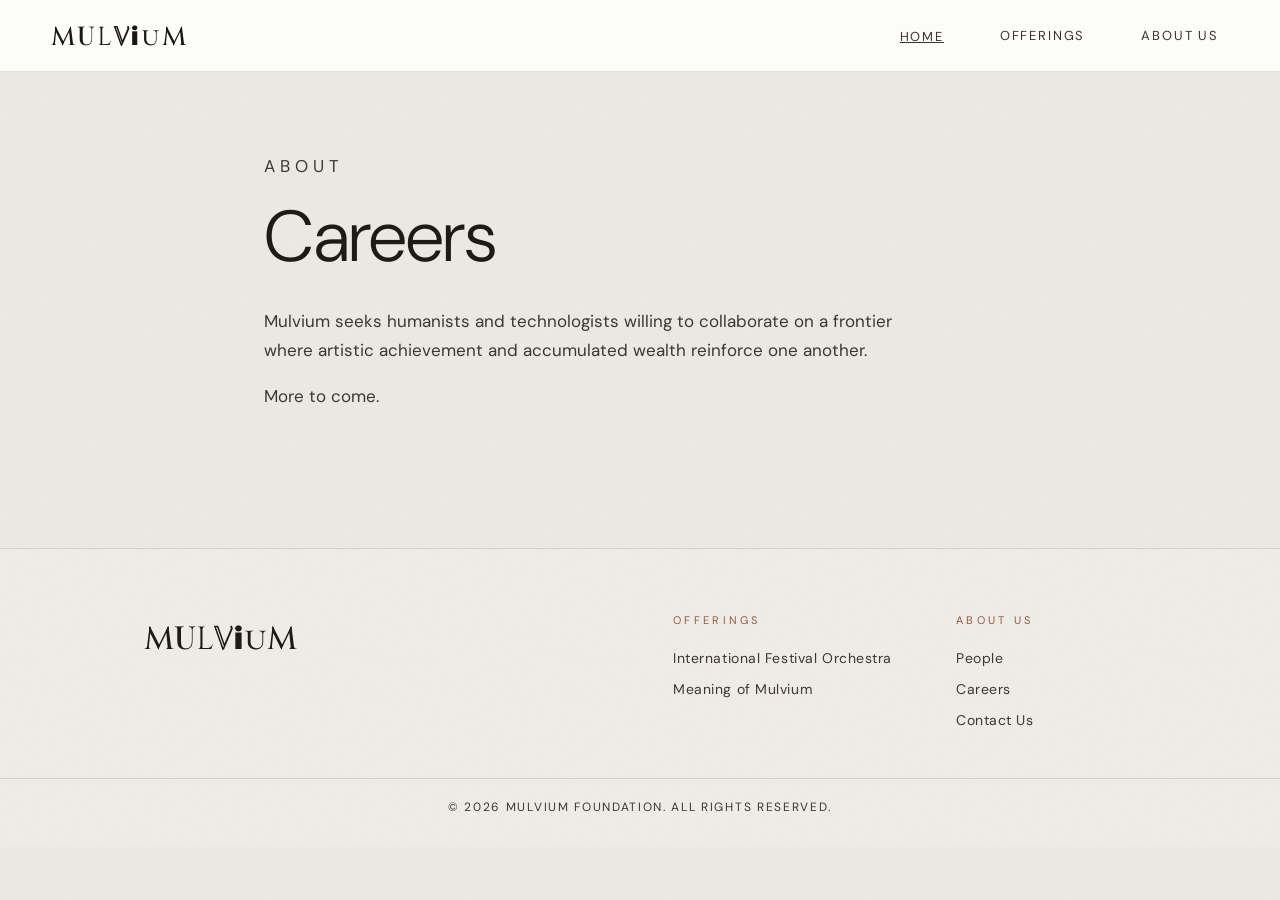
==== commit 9b2f7360: "Add Home nav link to all sub-pages careers, contact, people, meaning-of-mulvium all get a Home <a> b" ====
--- a/pages/about/careers.html
+++ b/pages/about/careers.html
@@ -13,6 +13,9 @@
       <a href="../../index.html" id="brand-link"><span class="bl bl-1">M</span><span class="bl bl-2">U</span><span class="bl bl-3">L</span><span class="bl bl-4">V</span><span class="bl bl-5">i</span><span class="bl bl-6">u</span><span class="bl bl-7">M</span></a>
     </div>
     <ul class="nav-links">
+      <li class="nav-item">
+        <a href="../../index.html" class="nav-trigger">Home</a>
+      </li>
       <li class="nav-item has-dropdown">
         <button class="nav-trigger" aria-haspopup="true" aria-expanded="false">Offerings</button>
         <ul class="dropdown">
--- a/css/style.css
+++ b/css/style.css
@@ -2,6 +2,7 @@
   --clay: #b87758;
   --clay-soft: #c88a6c;
   --clay-deep: #8f5a42;
+  --purple: #7c5ce8;
   --ink: #1b1613;
   --ink-soft: #3b332f;
   --paper: #eceae5;
@@ -39,7 +40,9 @@
   background-size: 200px 200px;
 }
 
-body.cosmos-only { overflow: hidden; height: 100vh; height: 100dvh; overscroll-behavior: none; }
+body.cosmos-only { overflow: hidden; height: 100vh; height: 100svh; overscroll-behavior: none; }
+/* iOS ignores overflow:hidden on body alone — lock html too */
+html:has(body.cosmos-only) { overflow: hidden; }
 
 a { color: inherit; }
 
@@ -102,9 +105,9 @@
 /* U */ .bl-2 { font-family: "Playfair Display", serif; font-weight: 500; }
 /* L */ .bl-3 { font-family: "Cinzel", serif; font-weight: 400; }
 /* V */ .bl-4 { font-family: "Italiana", serif; -webkit-text-fill-color: transparent; -webkit-text-stroke: 1.5px currentColor; }
-/* i */ .bl-5 { font-family: "Inter", sans-serif; font-weight: 900; }
-/* u */ .bl-6 { font-family: "Cormorant SC", serif; font-weight: 500; }
-/* M */ .bl-7 { font-family: "Cinzel", serif; font-weight: 500; }
+/* i */ .bl-5 { font-family: "Inter", sans-serif; font-weight: 900; margin-left: 0.03em; }
+/* u */ .bl-6 { font-family: "Cormorant SC", serif; font-weight: 500; font-size: 1.22em; margin-left: 0.03em; }
+/* M */ .bl-7 { font-family: "Cinzel", serif; font-weight: 500; margin-left: 0.03em; }
 
 /* Hover wiggle — letters wave in sequence */
 @keyframes blWiggle {
@@ -154,7 +157,7 @@
   position: absolute;
   left: 4px; right: 4px; bottom: 4px;
   height: 1px;
-  background: var(--clay);
+  background: var(--purple);
   transform: scaleX(0);
   transform-origin: left center;
   transition: transform 0.3s var(--ease);
@@ -215,18 +218,33 @@
   position: relative;
   width: 100%;
   height: 100vh;
-  height: 100dvh;
+  height: 100svh;
   overflow: hidden;
   background: var(--paper);
 }
 
+/* Fix canvas-wrap in cosmos mode so iOS scroll bleed can't move it.
+   Explicit height pins the canvas to a stable unit so the mobile address bar
+   appearing/disappearing never triggers a resize or background flash. */
+body.cosmos-only #canvas-wrap {
+  position: fixed;
+  top: 0;
+  left: 0;
+  width: 100%;
+  height: 100vh;
+  height: 100svh;
+}
+
 /* Once the Three.js 3D→2D transition completes, fix the canvas so it
-   stays in place while scroll drives the expansion sequence. */
+   stays in place while scroll drives the expansion sequence. Explicit
+   stable height prevents address-bar resize events from reflowing the canvas. */
 body.expansion-active #canvas-wrap {
   position: fixed;
   top: 0;
   left: 0;
   width: 100%;
+  height: 100vh;
+  height: 100svh;
   z-index: 0;
 }
 
@@ -253,39 +271,75 @@
 
 body.night-mode .letter-to,
 body.night-mode .letter-sig {
-  color: rgba(220, 212, 245, 0.88);
+  color: #ffffff;
 }
 
 body.night-mode .letter-body p,
 body.night-mode .letter-close p {
-  color: rgba(200, 195, 230, 0.70);
+  color: rgba(255, 255, 255, 0.80);
+}
+
+body.night-mode .letter-body em {
+  color: #ffffff;
+}
+
+body.night-mode .letter-quote {
+  border-left-color: rgba(255, 255, 255, 0.25);
+}
+
+body.night-mode .letter-quote p {
+  color: rgba(255, 255, 255, 0.70);
+}
+
+body.night-mode .letter-title {
+  color: rgba(255, 255, 255, 0.60);
+}
+
+body.night-mode .letter-sig-img {
+  filter: invert(1);
+}
+
+body.night-mode #card-section {
+  background: transparent;
+  position: relative;
+  z-index: 1;
+}
+
+body.night-mode .letter-ornament {
+  color: rgba(255, 255, 255, 0.9);
+}
+
+body.night-mode .letter-ornament::before,
+body.night-mode .letter-ornament::after {
+  background: rgba(255, 255, 255, 0.45);
 }
 
 body.night-mode .letter-close {
-  border-top-color: rgba(220, 212, 245, 0.18);
+  border-top-color: rgba(255, 255, 255, 0.18);
 }
 
 body.night-mode #site-footer {
   background: transparent;
-  border-top-color: rgba(220, 212, 245, 0.12);
+  border-top-color: rgba(195, 175, 255, 0.20);
   position: relative;
   z-index: 1;
 }
 
 body.night-mode .footer-wordmark {
-  color: rgba(220, 212, 245, 0.80);
+  color: rgba(200, 180, 255, 0.95);
 }
 
 body.night-mode .footer-links a,
 body.night-mode .footer-col-title {
-  color: rgba(190, 180, 225, 0.65);
+  color: rgba(188, 162, 255, 0.85);
 }
 
 body.night-mode .footer-copy p {
-  color: rgba(170, 160, 210, 0.45);
+  color: rgba(178, 152, 248, 0.65);
 }
 
 /* ---------- Mission text section (scrolls naturally after expansion space) ---------- */
+/* Hidden until the user enters the expansion sequence via "Enter Mulvium" */
 #mission-section {
   position: relative;
   z-index: 1;
@@ -293,31 +347,119 @@
   text-align: center;
   padding: clamp(6px, 1.5vh, 18px) clamp(20px, 4vw, 60px) clamp(40px, 6vh, 80px);
   min-height: 20vh;
-  display: flex;
+  display: none;
   flex-direction: column;
   align-items: center;
   justify-content: center;
   pointer-events: none;
 }
 
+/* mission section hidden during expansion */
+
 .mission-kicker {
-  font-family: "DM Sans", sans-serif;
-  font-size: 12px;
+  font-family: "Cormorant Garamond", serif;
+  font-size: 15px;
   font-weight: 400;
-  letter-spacing: 0.42em;
+  font-style: italic;
+  letter-spacing: 0.18em;
   text-transform: uppercase;
-  color: rgba(255, 255, 255, 0.65);
-  margin: 0 0 28px;
+  color: rgba(255, 255, 255, 0.58);
+  margin: 0 0 10px;
   line-height: 1;
 }
 
 .mission-heading {
-  font-family: "DM Sans", sans-serif;
+  font-family: "Cormorant Garamond", serif;
   font-weight: 300;
-  font-size: clamp(36px, 5.5vw, 72px);
-  line-height: 1.15;
+  font-size: clamp(26px, 3.8vw, 50px);
+  line-height: 1.25;
   color: #ffffff;
   margin: 0;
+}
+
+/* ---------- Patronage scroll reveal ---------- */
+#patronage-section {
+  display: none;
+  height: 1000vh;
+  position: relative;
+}
+
+body.expansion-active #patronage-section { display: block; }
+
+body.night-mode #patronage-section {
+  background: transparent;
+  position: relative;
+  z-index: 1;
+}
+
+.pr-sticky {
+  position: sticky;
+  top: 0;
+  height: 100vh;
+  pointer-events: none;
+  z-index: 1;
+}
+
+.pr-box {
+  position: absolute;
+  top: 50%;
+  left: 50%;
+  transform: translate(-50%, -50%);
+  width: 0;
+  height: 0;
+  overflow: hidden;
+}
+
+/* Outer text rectangle — border-only, trace animation */
+.pr-outer {
+  border: 1.5px solid rgba(255, 255, 255, 0.28);
+  z-index: 0;
+  display: flex;
+  align-items: center;
+  justify-content: center;
+  box-sizing: border-box;
+}
+
+.pr-outer-text {
+  font-family: "Cormorant Garamond", serif;
+  font-size: clamp(44px, 7.5vw, 120px);
+  font-weight: 300;
+  font-style: italic;
+  letter-spacing: 0.06em;
+  color: rgba(255, 255, 255, 0.80);
+  text-align: center;
+  margin: 0;
+  padding: 0 40px;
+  line-height: 1.35;
+}
+
+/* Image frames — concentric, each smaller than the last */
+.pr-frame {
+  background-size: cover;
+  background-position: center;
+  overflow: hidden;
+}
+
+.pr-f1 { background-image: url('../Musical.png');        z-index: 1; }
+.pr-f2 { background-image: url('../Pictorial.png');      z-index: 2; }
+.pr-f3 { background-image: url('../image (13).png');     z-index: 3; }
+.pr-f4 { background-image: url('../Horticulture.png');   z-index: 4; }
+
+.pr-label {
+  position: absolute;
+  top: 50%;
+  left: 50%;
+  transform: translate(-50%, -50%);
+  font-family: "Cormorant Garamond", serif;
+  font-size: clamp(44px, 7.5vw, 120px);
+  font-weight: 600;
+  font-style: normal;
+  letter-spacing: 0.04em;
+  color: rgba(255, 255, 255, 0.92);
+  margin: 0;
+  text-align: center;
+  white-space: nowrap;
+  text-shadow: 0 2px 24px rgba(0, 0, 0, 0.55);
 }
 
 .mc {
@@ -345,6 +487,10 @@
   user-select: none;
   -webkit-user-select: none;
 }
+
+/* In cosmos mode no scrolling is wanted — disable pan so iOS doesn't
+   hide the address bar and jump the viewport height */
+body.cosmos-only canvas#cosmos { touch-action: none; }
 
 .planet-label {
   position: absolute;
@@ -405,8 +551,8 @@
 .letter-header { margin-bottom: 52px; }
 
 .letter-to {
-  font-family: "DM Sans", sans-serif;
-  font-weight: 300;
+  font-family: "Cormorant Garamond", serif;
+  font-weight: 400;
   font-style: italic;
   font-size: clamp(22px, 2.4vw, 30px);
   color: var(--ink);
@@ -415,13 +561,58 @@
 }
 
 .letter-body p {
+  font-family: "Cormorant Garamond", serif;
+  font-weight: 500;
+  font-size: 19px;
+  line-height: 1.85;
+  color: var(--ink-soft);
+  margin: 0 0 28px;
+}
+
+.letter-body p:last-child { margin-bottom: 0; }
+
+.letter-quote {
+  margin: 4px 0 28px 0;
+  padding: 20px 32px;
+  border-left: 2px solid var(--hairline);
+}
+
+.letter-quote p {
+  font-family: "Cormorant Garamond", serif;
+  font-weight: 500;
   font-size: 17px;
-  line-height: 1.8;
-  color: var(--ink-soft);
-  margin: 0 0 28px;
-}
-
-.letter-body p:last-child { margin-bottom: 0; }
+  font-style: italic;
+  line-height: 1.85;
+  color: var(--ink-soft);
+  margin: 0;
+}
+
+.letter-ornament {
+  display: flex;
+  align-items: center;
+  justify-content: center;
+  gap: 18px;
+  margin: 44px 0;
+  color: var(--ink);
+  font-size: 18px;
+  user-select: none;
+}
+
+.letter-ornament::before,
+.letter-ornament::after {
+  content: '';
+  flex: 1;
+  max-width: 72px;
+  height: 1px;
+  background: rgba(27, 22, 19, 0.38);
+}
+
+.letter-sig-img {
+  display: block;
+  width: 300px;
+  height: auto;
+  margin: 12px 0 4px -61px; /* -61px aligns the B stroke with the text left edge */
+}
 
 .letter-close {
   margin-top: 56px;
@@ -430,18 +621,434 @@
 }
 
 .letter-close p {
+  font-family: "Cormorant Garamond", serif;
+  font-weight: 500;
+  font-size: 17px;
+  color: var(--ink-soft);
+  margin: 0 0 8px;
+}
+
+.letter-sig {
+  font-family: "Cormorant Garamond", serif;
+  font-weight: 600;
+  font-size: 18px;
+  color: var(--ink);
+  margin: 4px 0 2px;
+}
+
+.letter-title {
+  font-family: "Cormorant Garamond", serif;
+  font-weight: 500;
   font-size: 15px;
   color: var(--ink-soft);
-  margin: 0 0 8px;
+  margin: 0;
   letter-spacing: 0.02em;
 }
 
-.letter-sig {
+/* ========== Greeting Card ========== */
+
+#card-section {
+  display: flex;
+  justify-content: center;
+  align-items: center;
+  padding: 80px 24px 120px;
+  background: var(--paper);
+  position: relative;
+  z-index: 1;
+}
+
+/* Scene: perspective container + clip/slide host */
+/* clip-path hides left half; translateX(-25%) centers the visible right half.
+   Transitions are set by JS for asymmetric open/close easing. */
+.card-scene {
+  perspective: 1400px;
+  will-change: transform, clip-path;
+  transform: translateX(-25%);
+  clip-path: inset(0 0 0 50%);
+}
+
+.card-scene.is-open {
+  transform: translateX(0);
+  clip-path: inset(0 0 0 0%);
+}
+
+/* Card wrap: two-page spread, always full open size — no width animation */
+.card-wrap {
+  position: relative;
+  width: min(730px, 94vw);
+  height: 570px;
+  /* scroll-reveal initial state */
+  opacity: 0;
+  transform: translateY(52px);
+  transition:
+    opacity 0.75s var(--ease),
+    transform 0.75s var(--ease);
+}
+
+.card-wrap.card-in {
+  opacity: 1;
+  transform: translateY(0);
+}
+
+/* ---- Cover — right half, hinge at center spine; two-faced (front + back) ---- */
+/* transform transition set by JS for asymmetric open/close feel */
+.card-cover {
+  position: absolute;
+  top: 0; right: 0; bottom: 0;
+  width: 50%;
+  z-index: 2;
+  transform-origin: left center;
+  transform: rotateY(0deg);
+  transform-style: preserve-3d;
+  -webkit-transform-style: preserve-3d;
+  border-radius: 3px;
+  cursor: pointer;
+  box-shadow:
+    0 2px 6px rgba(0,0,0,0.12),
+    0 10px 30px rgba(0,0,0,0.20),
+    0 30px 80px rgba(0,0,0,0.22),
+    0 60px 120px rgba(0,0,0,0.15);
+  outline: none;
+}
+
+.card-cover:focus-visible {
+  box-shadow:
+    0 2px 6px rgba(0,0,0,0.12),
+    0 10px 30px rgba(0,0,0,0.20),
+    0 0 0 3px var(--purple);
+}
+
+.card-scene.is-open .card-cover {
+  transform: rotateY(-175deg);
+  cursor: default;
+  pointer-events: none;
+  box-shadow: none;
+}
+
+/* Back face is interactive once flipped open */
+.card-scene.is-open .card-face--back {
+  pointer-events: auto;
+}
+
+/* Face layout — both faces share absolute positioning and backface hiding */
+.card-face {
+  position: absolute;
+  inset: 0;
+  display: flex;
+  flex-direction: column;
+  align-items: center;
+  padding: 28px 28px 24px;
+  backface-visibility: hidden;
+  -webkit-backface-visibility: hidden;
+  overflow: hidden;
+  border-radius: 3px;
+  background: var(--paper-warm);
+}
+
+/* Back face — "Dear Benjamin" + message textarea */
+.card-face--back {
+  align-items: flex-start;
+  padding: 32px 28px;
+  transform: rotateY(180deg);
+}
+
+.card-rose-fig {
+  flex: 1;
+  width: 100%;
+  min-height: 0;
+  overflow: hidden;
+  border-radius: 2px;
+  margin: 0;
+  position: relative;
+  background: var(--paper-warm);
+}
+
+.card-rose-img {
+  width: 100%;
+  height: 100%;
+  object-fit: cover;
+  display: block;
+  /* Botanical-illustration treatment: warm, slightly desaturated, high contrast */
+  filter: sepia(0.22) saturate(0.78) contrast(1.10) brightness(1.06);
+  mix-blend-mode: multiply;
+}
+
+/* Soft vignette to give a painted-edge feel */
+.card-rose-fig::after {
+  content: '';
+  position: absolute;
+  inset: 0;
+  background: radial-gradient(ellipse 105% 105% at 50% 50%,
+    transparent 45%,
+    rgba(240,237,231,0.55) 100%);
+  pointer-events: none;
+}
+
+.card-greeting {
+  font-family: "Great Vibes", cursive;
+  font-size: 38px;
+  color: var(--ink);
+  margin: 18px 0 8px;
+  line-height: 1.15;
+  text-align: center;
+}
+
+.card-open-hint {
   font-family: "DM Sans", sans-serif;
-  font-weight: 300;
-  font-style: italic;
+  font-size: 10px;
+  letter-spacing: 0.24em;
+  text-transform: uppercase;
+  color: var(--ink-soft);
+  opacity: 0.45;
+  margin: 0;
+}
+
+/* ---- Close button ---- */
+.card-close-btn {
+  position: absolute;
+  top: 10px;
+  left: 10px;
+  z-index: 20;
+  width: 28px;
+  height: 28px;
+  display: flex;
+  align-items: center;
+  justify-content: center;
+  font-size: 16px;
+  color: var(--ink-soft);
+  background: none;
+  border: none;
+  cursor: pointer;
+  opacity: 0;
+  padding: 0;
+  line-height: 1;
+  transition: opacity 0.18s ease;
+  font-family: "DM Sans", sans-serif;
+}
+
+.card-scene.is-open .card-close-btn { opacity: 0.4; }
+.card-close-btn:hover { opacity: 0.9 !important; }
+.card-close-btn:focus-visible { outline: 2px solid var(--purple); border-radius: 2px; }
+
+/* Back face is rotateY(180deg) so X-axis is mirrored: right:10px maps to visual top-left */
+.card-face--back .card-close-btn { left: auto; right: 10px; }
+
+/* Mobile close button lives in card-inside; hidden on desktop where back face has the button */
+.card-close-btn--mobile { display: none; }
+
+/* ---- Inside (contact form) — right half only on desktop ---- */
+.card-inside {
+  position: absolute;
+  top: 0; right: 0; bottom: 0;
+  left: auto;
+  width: 50%;
+  z-index: 1;
+  border-radius: 3px;
+  overflow: hidden;
+  background: var(--paper-warm);
+  box-shadow:
+    -3px 0 10px rgba(0,0,0,0.10),
+    0 2px 6px rgba(0,0,0,0.12),
+    0 10px 30px rgba(0,0,0,0.20),
+    0 30px 80px rgba(0,0,0,0.22),
+    0 60px 120px rgba(0,0,0,0.15);
+}
+
+/* Two-page spread */
+.card-pages {
+  display: flex;
+  height: 100%;
+}
+
+.card-page {
+  flex: 1;
+  display: flex;
+  flex-direction: column;
+  padding: 32px 28px;
+  overflow: hidden;
+  min-width: 0;
+}
+
+/* Left page + binding hidden on desktop — content lives on the cover's back face */
+.card-page--left { display: none; }
+.card-page-divider { display: none; }
+
+.card-page--right {
+  padding-left: 28px;
+  gap: 14px;
+}
+
+/* Centre binding — hairline with soft shadow on each side */
+.card-page-divider {
+  width: 1px;
+  flex-shrink: 0;
+  background: rgba(27, 22, 19, 0.14);
+  position: relative;
+}
+
+.card-page-divider::before {
+  content: '';
+  position: absolute;
+  top: 0; bottom: 0; right: 100%;
+  width: 18px;
+  background: linear-gradient(to left, rgba(0,0,0,0.06), transparent);
+}
+
+.card-page-divider::after {
+  content: '';
+  position: absolute;
+  top: 0; bottom: 0; left: 100%;
+  width: 18px;
+  background: linear-gradient(to right, rgba(0,0,0,0.05), transparent);
+}
+
+/* Salutation on left page */
+.ci-salutation {
+  font-family: "Great Vibes", cursive;
+  font-size: 30px;
+  color: var(--ink);
+  margin: 0 0 14px;
+  line-height: 1.2;
+  flex-shrink: 0;
+}
+
+/* Message field fills remaining height of left page */
+.ci-field--fill {
+  flex: 1;
+  display: flex;
+  flex-direction: column;
+  min-height: 0;
+}
+
+.ci-field--fill .ci-label { flex-shrink: 0; }
+
+.ci-field--fill .ci-textarea {
+  flex: 1;
+  min-height: 0;
+  resize: none;
+  max-height: none;
+  line-height: 1.7;
+}
+
+.ci-field {
+  display: flex;
+  flex-direction: column;
+  gap: 5px;
+}
+
+.ci-label {
+  font-family: "DM Sans", sans-serif;
+  font-size: 9.5px;
+  font-weight: 500;
+  letter-spacing: 0.16em;
+  text-transform: uppercase;
+  color: var(--ink-soft);
+}
+
+.ci-input {
+  font-family: "DM Sans", sans-serif;
+  font-size: 13px;
+  color: var(--ink);
+  background: transparent;
+  border: none;
+  border-bottom: 1px solid var(--hairline);
+  padding: 5px 0;
+  outline: none;
+  width: 100%;
+  border-radius: 0;
+  -webkit-appearance: none;
+  transition: border-color 0.2s ease;
+}
+
+.ci-input:focus { border-bottom-color: var(--purple); }
+.ci-input::placeholder { color: rgba(27,22,19,0.32); }
+.ci-input--error { border-bottom-color: #b94040; }
+
+.ci-select {
+  cursor: pointer;
+  background-image: url("data:image/svg+xml,%3Csvg xmlns='http://www.w3.org/2000/svg' width='9' height='5'%3E%3Cpath d='M0 0l4.5 5L9 0z' fill='%233b332f' fill-opacity='.45'/%3E%3C/svg%3E");
+  background-repeat: no-repeat;
+  background-position: right 2px center;
+  padding-right: 18px;
+}
+
+.ci-textarea {
+  resize: none;
+  min-height: 68px;
+  line-height: 1.6;
+}
+
+.ci-actions { margin-top: auto; padding-top: 16px; }
+
+.ci-submit {
+  font-family: "DM Sans", sans-serif;
+  font-size: 11px;
+  font-weight: 500;
+  letter-spacing: 0.12em;
+  text-transform: uppercase;
+  color: var(--ink);
+  background: transparent;
+  border: 1px solid rgba(27,22,19,0.25);
+  padding: 9px 18px;
+  cursor: pointer;
+  display: inline-flex;
+  align-items: center;
+  gap: 10px;
+  border-radius: 1px;
+  transition: background 0.22s ease, border-color 0.22s ease, color 0.22s ease;
+}
+
+.ci-submit:hover:not(:disabled) {
+  background: var(--ink);
+  border-color: var(--ink);
+  color: var(--paper-warm);
+}
+
+.ci-submit:disabled { opacity: 0.55; cursor: not-allowed; }
+
+.ci-arrow { transition: transform 0.22s ease; }
+.ci-submit:hover:not(:disabled) .ci-arrow { transform: translateX(4px); }
+
+/* ---- Success state — full overlay on card-inside ---- */
+.ci-success {
+  display: none; /* JS sets display:flex via inline style on show */
+  position: absolute;
+  inset: 0;
+  background: var(--paper-warm);
+  flex-direction: column;
+  align-items: center;
+  justify-content: center;
+  text-align: center;
+  padding: 32px 20px;
+  gap: 6px;
+  border-radius: 3px;
+}
+
+.ci-success-icon {
   font-size: 26px;
-  color: var(--ink);
+  color: var(--purple);
+  margin-bottom: 10px;
+  animation: ci-pop 0.5s var(--ease) both;
+}
+
+@keyframes ci-pop {
+  from { opacity: 0; transform: scale(0.5); }
+  to   { opacity: 1; transform: scale(1); }
+}
+
+.ci-success-title {
+  font-family: "Cormorant Garamond", serif;
+  font-weight: 500;
+  font-size: 26px;
+  color: var(--ink);
+  margin: 0;
+}
+
+.ci-success-msg {
+  font-family: "Cormorant Garamond", serif;
+  font-weight: 500;
+  font-size: 14px;
+  color: var(--ink-soft);
   margin: 0;
 }
 
@@ -556,9 +1163,9 @@
   font-size: 12px;
   letter-spacing: 0.22em;
   text-transform: uppercase;
-  color: var(--clay-deep);
+  color: var(--purple);
   text-decoration: none;
-  border-bottom: 1px solid var(--clay);
+  border-bottom: 1px solid var(--purple);
   padding-bottom: 2px;
 }
 
@@ -608,6 +1215,34 @@
   .footer-nav { flex-wrap: wrap; gap: 32px; }
   #letter-section { padding: 72px clamp(20px, 7vw, 80px); }
   .ifo-prose-body p { font-size: 16px; line-height: 1.75; }
+}
+
+/* Card responsive — portrait card on narrow screens */
+@media (max-width: 639px) {
+  /* No clip/slide on mobile: full-width cover handles hiding the inside */
+  .card-scene { transform: none; clip-path: none; }
+  .card-scene.is-open { transform: none; clip-path: none; }
+  /* Revert to portrait: full-width cover, inside pages stack vertically */
+  .card-wrap { width: min(380px, 92vw); height: auto; min-height: 570px; }
+  .card-cover { left: 0; right: auto; width: 100%; height: 570px; bottom: auto; }
+  /* Back face not used on mobile — cover is a simple single-face flip */
+  .card-face--back { display: none; }
+  /* Mobile close button (in card-inside) is used instead */
+  .card-close-btn--mobile { display: flex; }
+  /* Card-inside reverts to full width; left page + divider restored for mobile layout */
+  .card-inside { left: 0; width: auto; box-shadow: none; }
+  .card-page--left { display: flex; padding: 24px 22px 16px; min-height: 220px; }
+  .card-page-divider { display: block; width: auto; height: 1px; flex-shrink: 0; }
+  .card-page-divider::before { top: auto; bottom: 100%; right: 0; left: 0; width: auto; height: 14px;
+    background: linear-gradient(to top, rgba(0,0,0,0.06), transparent); }
+  .card-page-divider::after { bottom: auto; top: 100%; right: 0; left: 0; width: auto; height: 12px;
+    background: linear-gradient(to bottom, rgba(0,0,0,0.05), transparent); }
+  .card-pages { flex-direction: column; }
+  .card-inside { overflow-y: auto; }
+  .card-page--right { padding: 16px 22px 24px; }
+  .ci-field--fill .ci-textarea { min-height: 110px; flex: none; }
+  .ci-actions { margin-top: 16px; padding-top: 0; }
+  .card-greeting { font-size: 32px; }
 }
 
 /* Small phone (≤ 480px) */
@@ -675,6 +1310,7 @@
 }
 
 body.mode-ifo #letter-section { display: none; }
+body.mode-ifo #card-section   { display: none; }
 
 body.mode-ifo .ifo-mode {
   display: block;
@@ -748,8 +1384,8 @@
 
 .ifo-fnref {
   text-decoration: none;
-  color: var(--clay-deep);
-  border-bottom: 1px dotted var(--clay);
+  color: var(--purple);
+  border-bottom: 1px dotted var(--purple);
 }
 
 /* ---------- Loading screen ---------- */
@@ -787,7 +1423,7 @@
   width: 0;
   height: 0;
   overflow: hidden;
-  will-change: width, height, transform;
+  will-change: transform;
 }
 
 .ls-img {
@@ -802,11 +1438,13 @@
 #ls-f1 { z-index: 1; }
 #ls-f2 { z-index: 2; }
 #ls-f3 { z-index: 3; }
-#ls-f1 .ls-img { background-image: url('../Musical.png');   }
-#ls-f2 .ls-img { background-image: url('../Pictorial.png'); }
-#ls-f3 .ls-img { background-image: url('../Polymath.jpg');  }
+#ls-f4 { z-index: 4; }
+#ls-f1 .ls-img { background-image: url('../Musical.png');        }
+#ls-f2 .ls-img { background-image: url('../Pictorial.png');      }
+#ls-f3 .ls-img { background-image: url('../image (13).png');     }
+#ls-f4 .ls-img { background-image: url('../Horticulture.png');   }
 #ls-border {
-  z-index: 4;
+  z-index: 5;
   overflow: visible;
   background: transparent;
   border: 3px solid rgba(27, 22, 19, 0.45);
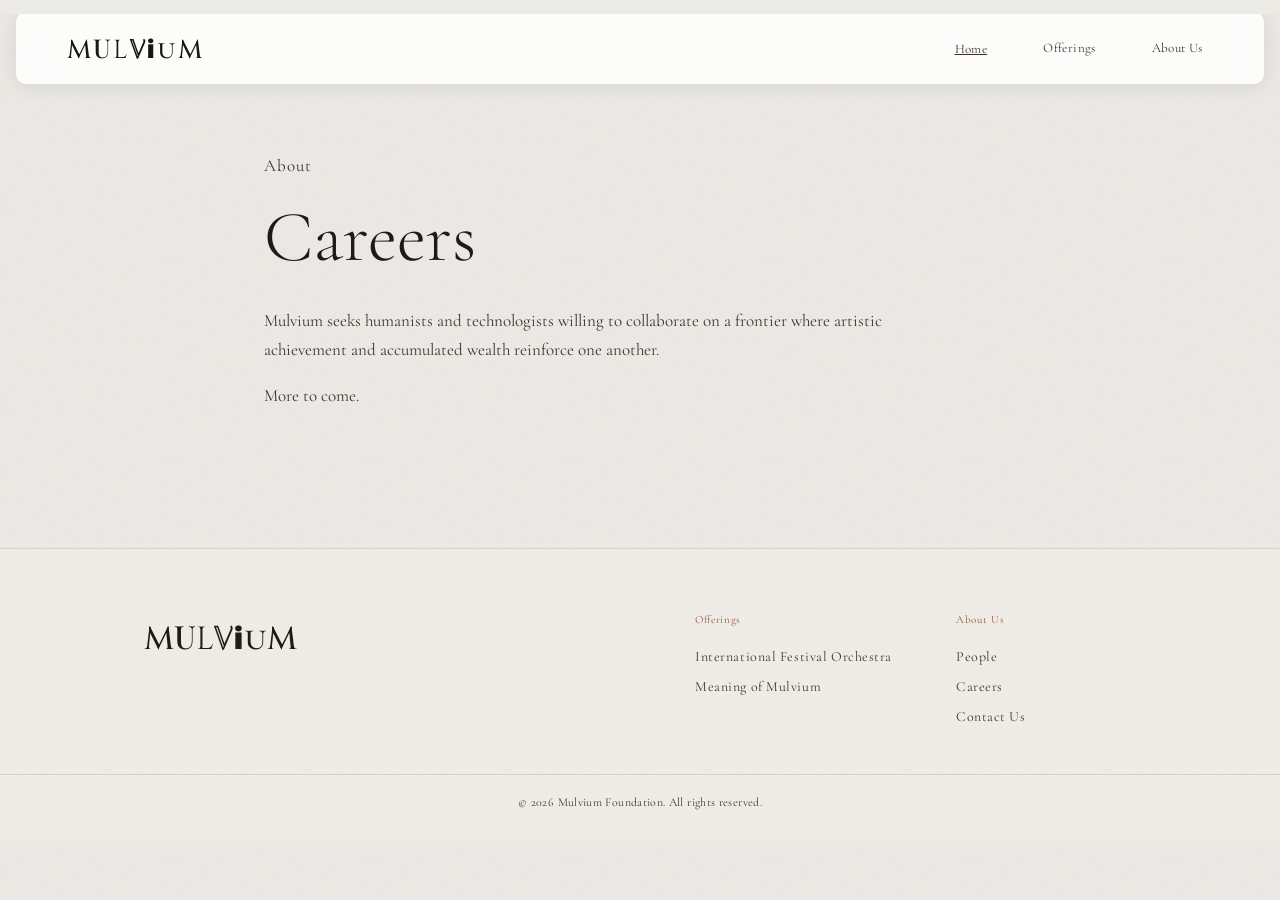
==== commit f68976a6: "Readability, mixed-case nav, floating navbar, night-mode polish Readability: - Night-mode navbar swi" ====
--- a/pages/about/careers.html
+++ b/pages/about/careers.html
@@ -8,6 +8,7 @@
   <link href="https://fonts.googleapis.com/css2?family=Cinzel:wght@400;500&family=Cormorant+Garamond:ital,wght@0,300;0,400;0,500;0,600;1,400&family=Cormorant+SC:wght@400;500&family=DM+Sans:ital,wght@0,300;0,400;0,500;0,600;0,900;1,300;1,400&family=Great+Vibes&family=Inter:wght@300;400;500;600&family=Italiana&family=Pinyon+Script&family=Playfair+Display:ital,wght@0,400;0,500;1,400&display=swap" rel="stylesheet" />
 </head>
 <body style="opacity:0">
+  <div id="nav-cap" aria-hidden="true"></div>
   <nav class="navbar visible" aria-hidden="false">
     <div class="nav-brand">
       <a href="../../index.html" id="brand-link"><span class="bl bl-1">M</span><span class="bl bl-2">U</span><span class="bl bl-3">L</span><span class="bl bl-4">V</span><span class="bl bl-5">i</span><span class="bl bl-6">u</span><span class="bl bl-7">M</span></a>
--- a/css/style.css
+++ b/css/style.css
@@ -22,7 +22,7 @@
   padding: 0;
   background-color: var(--paper);
   color: var(--ink);
-  font-family: "DM Sans", system-ui, -apple-system, "Segoe UI", sans-serif;
+  font-family: "Cormorant Garamond", serif;
   font-weight: 400;
   -webkit-font-smoothing: antialiased;
   -moz-osx-font-smoothing: grayscale;
@@ -58,7 +58,7 @@
 /* ---------- Navbar ---------- */
 .navbar {
   position: fixed;
-  top: 0; left: 0; right: 0;
+  top: 12px; left: 16px; right: 16px;
   height: var(--nav-h);
   display: flex;
   align-items: center;
@@ -68,7 +68,8 @@
   background: rgba(255, 255, 255, 0.86);
   backdrop-filter: blur(14px);
   -webkit-backdrop-filter: blur(14px);
-  border-bottom: 1px solid var(--hairline);
+  border-radius: 10px;
+  box-shadow: 0 2px 20px rgba(0, 0, 0, 0.09);
   opacity: 0;
   transform: translateY(-8px) translateZ(0);
   pointer-events: none;
@@ -142,7 +143,7 @@
 .nav-trigger {
   font-size: 13px;
   letter-spacing: 0.14em;
-  text-transform: uppercase;
+  text-transform: none;
   color: var(--ink-soft);
   padding: 12px 10px;
   min-height: 44px;
@@ -276,7 +277,8 @@
 
 body.night-mode .letter-body p,
 body.night-mode .letter-close p {
-  color: rgba(255, 255, 255, 0.80);
+  color: rgba(255, 255, 255, 0.95);
+  font-weight: 600;
 }
 
 body.night-mode .letter-body em {
@@ -288,7 +290,7 @@
 }
 
 body.night-mode .letter-quote p {
-  color: rgba(255, 255, 255, 0.70);
+  color: rgba(255, 255, 255, 0.82);
 }
 
 body.night-mode .letter-title {
@@ -331,11 +333,11 @@
 
 body.night-mode .footer-links a,
 body.night-mode .footer-col-title {
-  color: rgba(188, 162, 255, 0.85);
+  color: rgba(225, 215, 255, 0.95);
 }
 
 body.night-mode .footer-copy p {
-  color: rgba(178, 152, 248, 0.65);
+  color: rgba(205, 190, 255, 0.82);
 }
 
 /* ---------- Mission text section (scrolls naturally after expansion space) ---------- */
@@ -362,7 +364,7 @@
   font-weight: 400;
   font-style: italic;
   letter-spacing: 0.18em;
-  text-transform: uppercase;
+  text-transform: none;
   color: rgba(255, 255, 255, 0.58);
   margin: 0 0 10px;
   line-height: 1;
@@ -422,11 +424,11 @@
 
 .pr-outer-text {
   font-family: "Cormorant Garamond", serif;
-  font-size: clamp(44px, 7.5vw, 120px);
-  font-weight: 300;
-  font-style: italic;
-  letter-spacing: 0.06em;
-  color: rgba(255, 255, 255, 0.80);
+  font-size: clamp(26px, 3.8vw, 56px);
+  font-weight: 400;
+  font-style: normal;
+  letter-spacing: 0.01em;
+  color: rgba(255, 255, 255, 0.85);
   text-align: center;
   margin: 0;
   padding: 0 40px;
@@ -501,7 +503,7 @@
   color: var(--ink);
   font-size: 11px;
   letter-spacing: 0.22em;
-  text-transform: uppercase;
+  text-transform: none;
   pointer-events: none;
   opacity: 0;
   transition: opacity 0.2s var(--ease);
@@ -526,7 +528,7 @@
   text-align: center;
   font-size: 12px;
   letter-spacing: 0.22em;
-  text-transform: uppercase;
+  text-transform: none;
   line-height: 1.8;
   opacity: 0.65;
   transition: opacity 0.6s var(--ease);
@@ -785,7 +787,7 @@
 }
 
 .card-greeting {
-  font-family: "Great Vibes", cursive;
+  font-family: "Cormorant Garamond", serif;
   font-size: 38px;
   color: var(--ink);
   margin: 18px 0 8px;
@@ -794,10 +796,10 @@
 }
 
 .card-open-hint {
-  font-family: "DM Sans", sans-serif;
+  font-family: "Cormorant Garamond", serif;
   font-size: 10px;
   letter-spacing: 0.24em;
-  text-transform: uppercase;
+  text-transform: none;
   color: var(--ink-soft);
   opacity: 0.45;
   margin: 0;
@@ -823,7 +825,7 @@
   padding: 0;
   line-height: 1;
   transition: opacity 0.18s ease;
-  font-family: "DM Sans", sans-serif;
+  font-family: "Cormorant Garamond", serif;
 }
 
 .card-scene.is-open .card-close-btn { opacity: 0.4; }
@@ -904,7 +906,7 @@
 
 /* Salutation on left page */
 .ci-salutation {
-  font-family: "Great Vibes", cursive;
+  font-family: "Cormorant Garamond", serif;
   font-size: 30px;
   color: var(--ink);
   margin: 0 0 14px;
@@ -937,16 +939,16 @@
 }
 
 .ci-label {
-  font-family: "DM Sans", sans-serif;
+  font-family: "Cormorant Garamond", serif;
   font-size: 9.5px;
   font-weight: 500;
   letter-spacing: 0.16em;
-  text-transform: uppercase;
+  text-transform: none;
   color: var(--ink-soft);
 }
 
 .ci-input {
-  font-family: "DM Sans", sans-serif;
+  font-family: "Cormorant Garamond", serif;
   font-size: 13px;
   color: var(--ink);
   background: transparent;
@@ -981,11 +983,11 @@
 .ci-actions { margin-top: auto; padding-top: 16px; }
 
 .ci-submit {
-  font-family: "DM Sans", sans-serif;
+  font-family: "Cormorant Garamond", serif;
   font-size: 11px;
   font-weight: 500;
   letter-spacing: 0.12em;
-  text-transform: uppercase;
+  text-transform: none;
   color: var(--ink);
   background: transparent;
   border: 1px solid rgba(27,22,19,0.25);
@@ -1088,7 +1090,7 @@
 .footer-col-title {
   font-size: 11px;
   letter-spacing: 0.3em;
-  text-transform: uppercase;
+  text-transform: none;
   color: var(--clay-deep);
   margin: 0 0 20px;
 }
@@ -1118,7 +1120,7 @@
   border-top: 1px solid var(--hairline);
   font-size: 12px;
   letter-spacing: 0.14em;
-  text-transform: uppercase;
+  text-transform: none;
   color: var(--ink-soft);
 }
 
@@ -1134,7 +1136,7 @@
 .eyebrow {
   font-size: 12px;
   letter-spacing: 0.3em;
-  text-transform: uppercase;
+  text-transform: none;
   color: var(--clay-deep);
   margin: 0 0 22px;
 }
@@ -1142,7 +1144,7 @@
 .page-shell .eyebrow { margin-bottom: 18px; }
 
 .page-shell h1 {
-  font-family: "DM Sans", sans-serif;
+  font-family: "Cormorant Garamond", serif;
   font-weight: 300;
   font-size: clamp(40px, 6vw, 72px);
   line-height: 1.06;
@@ -1162,7 +1164,7 @@
   margin-top: 48px;
   font-size: 12px;
   letter-spacing: 0.22em;
-  text-transform: uppercase;
+  text-transform: none;
   color: var(--purple);
   text-decoration: none;
   border-bottom: 1px solid var(--purple);
@@ -1191,10 +1193,10 @@
 }
 
 .static-nav .back-home {
-  font-family: "DM Sans", sans-serif;
+  font-family: "Cormorant Garamond", serif;
   font-size: 12px;
   letter-spacing: 0.2em;
-  text-transform: uppercase;
+  text-transform: none;
   color: var(--clay-deep);
 }
 
@@ -1345,7 +1347,7 @@
 .ifo-prose-header { text-align: center; margin: 48px 0 40px; }
 
 .ifo-prose-title {
-  font-family: "DM Sans", sans-serif;
+  font-family: "Cormorant Garamond", serif;
   font-weight: 300;
   font-size: clamp(34px, 4.6vw, 52px);
   line-height: 1.1;
@@ -1449,3 +1451,43 @@
   background: transparent;
   border: 3px solid rgba(27, 22, 19, 0.45);
 }
+
+/* ---------- Nav-cap: hides content in the gap above the floating navbar ---------- */
+#nav-cap {
+  position: fixed;
+  top: 0; left: 0; right: 0;
+  height: 14px;
+  background: var(--paper);
+  z-index: 41;
+  pointer-events: none;
+}
+body.night-mode #nav-cap { background: #060412; }
+
+/* ---------- Night-mode navbar ---------- */
+body.night-mode .navbar {
+  background: rgba(6, 4, 18, 0.88);
+}
+body.night-mode .nav-trigger { color: rgba(255, 255, 255, 0.82); }
+body.night-mode .nav-trigger:hover,
+body.night-mode .nav-item.open .nav-trigger { color: #ffffff; }
+body.night-mode .nav-brand a { color: rgba(255, 255, 255, 0.92); }
+body.night-mode .dropdown {
+  background: rgba(8, 6, 20, 0.97);
+  border-color: rgba(255, 255, 255, 0.10);
+}
+body.night-mode .dropdown a { color: rgba(255, 255, 255, 0.78); }
+body.night-mode .dropdown a:hover { color: #ffffff; background: rgba(255, 255, 255, 0.06); }
+
+/* ---------- Letter-spacing reductions for formerly-uppercase elements ---------- */
+.nav-trigger        { letter-spacing: 0.03em; }
+.mission-kicker     { letter-spacing: 0.08em; }
+.planet-label       { letter-spacing: 0.04em; }
+.cosmos-hint        { letter-spacing: 0.04em; }
+.footer-col-title   { letter-spacing: 0.06em; }
+.footer-copy        { letter-spacing: 0.03em; }
+.eyebrow            { letter-spacing: 0.06em; }
+.page-shell .back   { letter-spacing: 0.04em; }
+.static-nav .back-home { letter-spacing: 0.04em; }
+.ci-label           { letter-spacing: 0.04em; }
+.ci-submit          { letter-spacing: 0.04em; }
+.card-open-hint     { letter-spacing: 0.04em; }
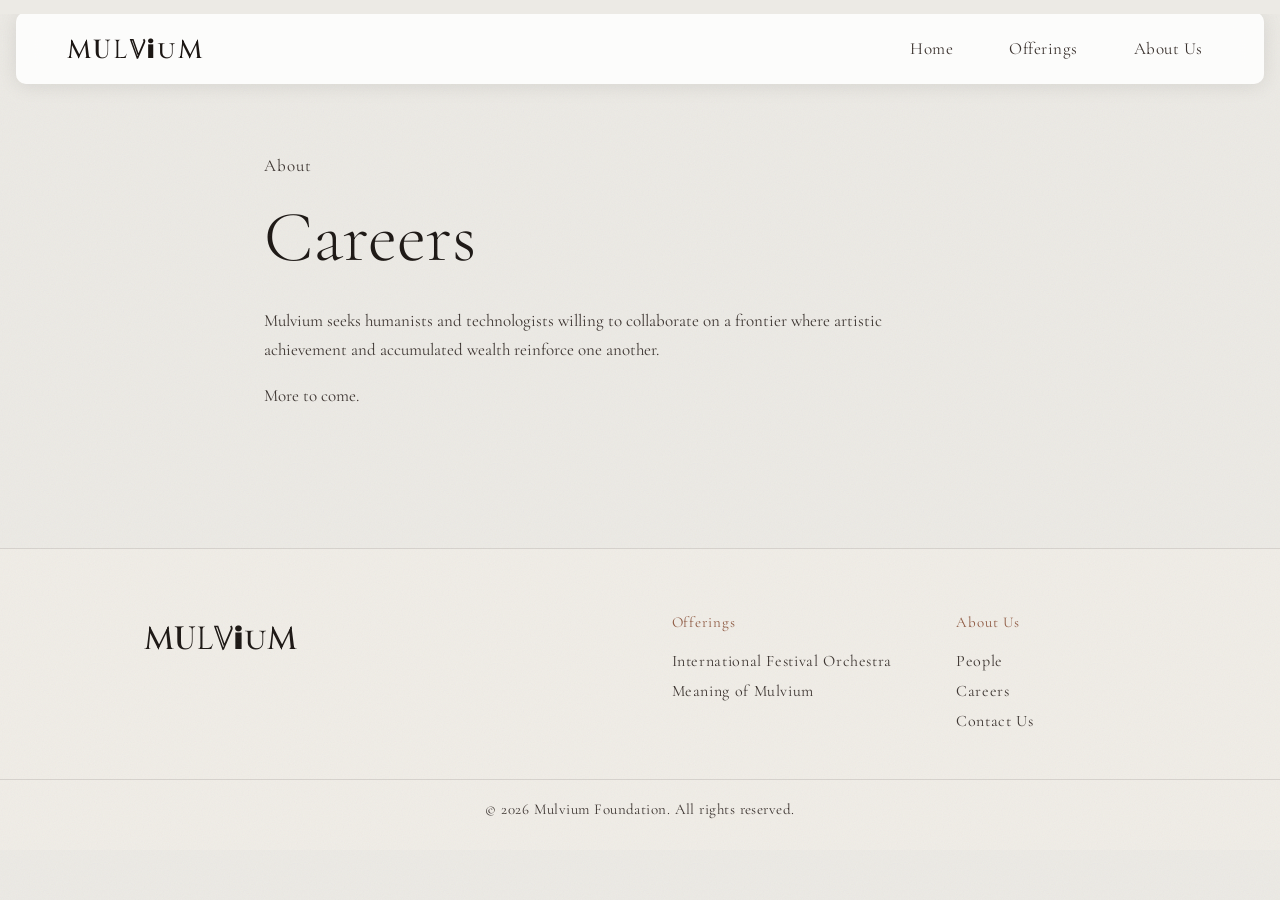
==== commit 6fb1623e: "Mobile hamburger menu, Home underline fix, mobile font-size overrides Hamburger menu (≤720px): - Two" ====
--- a/pages/about/careers.html
+++ b/pages/about/careers.html
@@ -13,6 +13,9 @@
     <div class="nav-brand">
       <a href="../../index.html" id="brand-link"><span class="bl bl-1">M</span><span class="bl bl-2">U</span><span class="bl bl-3">L</span><span class="bl bl-4">V</span><span class="bl bl-5">i</span><span class="bl bl-6">u</span><span class="bl bl-7">M</span></a>
     </div>
+    <button class="nav-burger" aria-label="Open menu" aria-expanded="false">
+      <span></span><span></span>
+    </button>
     <ul class="nav-links">
       <li class="nav-item">
         <a href="../../index.html" class="nav-trigger">Home</a>
--- a/css/style.css
+++ b/css/style.css
@@ -144,6 +144,7 @@
   font-size: 13px;
   letter-spacing: 0.14em;
   text-transform: none;
+  text-decoration: none;
   color: var(--ink-soft);
   padding: 12px 10px;
   min-height: 44px;
@@ -152,6 +153,30 @@
   touch-action: manipulation;
   cursor: pointer;
 }
+a.nav-trigger:visited { text-decoration: none; color: var(--ink-soft); }
+
+/* ---------- Mobile hamburger button (hidden on desktop) ---------- */
+.nav-burger {
+  display: none;
+  flex-direction: column;
+  justify-content: center;
+  gap: 7px;
+  padding: 10px;
+  min-width: 44px;
+  min-height: 44px;
+  background: none;
+  border: 0;
+  color: inherit;
+  cursor: pointer;
+}
+.nav-burger span {
+  display: block;
+  width: 22px;
+  height: 1.5px;
+  background: currentColor;
+}
+.nav-burger span:first-child { margin-left:  5px; }
+.nav-burger span:last-child  { margin-left: -5px; }
 
 .nav-trigger::after {
   content: "";
@@ -404,7 +429,7 @@
 
 .pr-box {
   position: absolute;
-  top: 50%;
+  top: calc(50% + (var(--nav-h) + 12px) / 2);
   left: 50%;
   transform: translate(-50%, -50%);
   width: 0;
@@ -1463,10 +1488,7 @@
 }
 body.night-mode #nav-cap { background: #060412; }
 
-/* ---------- Night-mode navbar ---------- */
-body.night-mode .navbar {
-  background: rgba(6, 4, 18, 0.88);
-}
+/* ---------- Night-mode navbar (background driven by JS; text colours via CSS class) ---------- */
 body.night-mode .nav-trigger { color: rgba(255, 255, 255, 0.82); }
 body.night-mode .nav-trigger:hover,
 body.night-mode .nav-item.open .nav-trigger { color: #ffffff; }
@@ -1491,3 +1513,100 @@
 .ci-label           { letter-spacing: 0.04em; }
 .ci-submit          { letter-spacing: 0.04em; }
 .card-open-hint     { letter-spacing: 0.04em; }
+
+/* ---------- Accessibility font-size bumps ---------- */
+.nav-trigger          { font-size: 17px; }
+.dropdown a           { font-size: 18px; }
+.planet-label         { font-size: 16px; }
+.cosmos-hint          { font-size: 15px; }
+.mission-kicker       { font-size: 17px; }
+.letter-body p        { font-size: 21px; }
+.letter-quote p       { font-size: 19px; }
+.footer-links a       { font-size: 16px; }
+.footer-col-title     { font-size: 15px; }
+.footer-copy          { font-size: 15px; }
+.eyebrow              { font-size: 14px; }
+.page-shell .back     { font-size: 14px; }
+.static-nav .back-home { font-size: 14px; }
+.ci-label             { font-size: 12px; }
+.ci-submit            { font-size: 13px; }
+
+/* ---------- Mobile nav: hamburger menu (≤ 720px) ---------- */
+@media (max-width: 720px) {
+  /* Show burger, hide horizontal nav-links */
+  .nav-burger { display: flex; }
+
+  .navbar {
+    flex-wrap: wrap;
+    height: auto;
+    min-height: var(--nav-h);
+    padding-bottom: 0;
+  }
+  .nav-brand { flex: 1; }
+
+  .nav-links {
+    display: none;
+    width: 100%;
+    flex-direction: column;
+    gap: 0;
+    padding: 4px 0 12px;
+    margin-top: 0;
+    border-top: 1px solid rgba(0, 0, 0, 0.08);
+  }
+  body.night-mode .nav-links { border-top-color: rgba(255, 255, 255, 0.10); }
+
+  .navbar.menu-open .nav-links { display: flex; }
+
+  /* Full-width tappable items */
+  .nav-trigger {
+    width: 100%;
+    text-align: left;
+    padding: 13px 20px;
+    font-size: 15px;
+    letter-spacing: 0.02em;
+    min-height: 48px;
+  }
+  /* Suppress the underline indicator in the menu panel */
+  .nav-trigger::after { display: none; }
+
+  /* Dropdowns expand inline within the panel */
+  .dropdown {
+    position: static !important;
+    opacity: 1 !important;
+    transform: none !important;
+    pointer-events: auto !important;
+    transition: none;
+    box-shadow: none;
+    border: none;
+    border-radius: 0;
+    min-width: 0;
+    background: transparent;
+    padding: 0 0 4px;
+    display: none;
+  }
+  body.night-mode .dropdown { background: transparent; }
+  .nav-item.open .dropdown { display: block; }
+
+  .dropdown a {
+    font-size: 14px;
+    padding: 0 20px 0 36px;
+    min-height: 40px;
+    background: transparent;
+  }
+
+  /* Pull back the big desktop bumps to sensible mobile sizes */
+  .nav-trigger        { font-size: 15px; }
+  .letter-body p      { font-size: 17px; }
+  .letter-quote p     { font-size: 15px; }
+  .footer-links a     { font-size: 14px; }
+  .footer-col-title   { font-size: 13px; }
+  .footer-copy        { font-size: 13px; }
+  .planet-label       { font-size: 13px; }
+  .cosmos-hint        { font-size: 12px; }
+}
+
+@media (max-width: 480px) {
+  .nav-trigger      { font-size: 14px; }
+  .letter-body p    { font-size: 15px; }
+  .letter-quote p   { font-size: 14px; }
+}
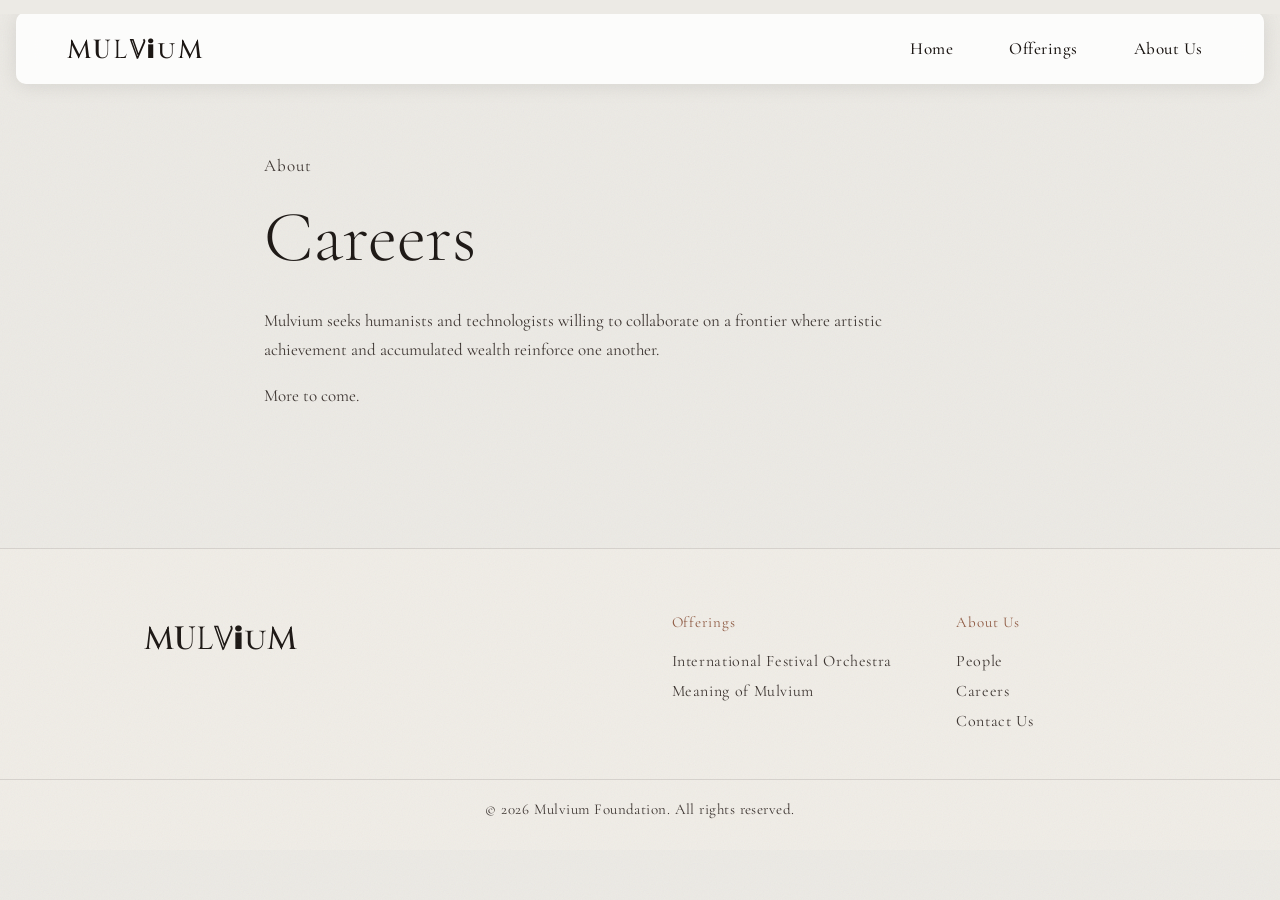
==== commit cd8b931f: "Elevate site with hero identity, parallax, and scroll storytelling - Hero title moment over the 3D c" ====
--- a/pages/about/careers.html
+++ b/pages/about/careers.html
@@ -75,6 +75,7 @@
       <p>&copy; <span id="year"></span> Mulvium Foundation. All rights reserved.</p>
     </div>
   </footer>
+  <script src="../../js/cursor.js" defer></script>
   <script src="../../js/nav.js"></script>
   <script src="../../js/page-transition.js"></script>
   <script>document.getElementById('year').textContent = new Date().getFullYear();</script>
--- a/css/style.css
+++ b/css/style.css
@@ -16,6 +16,12 @@
 }
 
 * { box-sizing: border-box; }
+
+html {
+  scrollbar-width: none;
+  -ms-overflow-style: none;
+}
+html::-webkit-scrollbar { display: none; }
 
 html, body {
   margin: 0;
@@ -142,10 +148,11 @@
 
 .nav-trigger {
   font-size: 13px;
+  font-weight: 500;
   letter-spacing: 0.14em;
   text-transform: none;
   text-decoration: none;
-  color: var(--ink-soft);
+  color: var(--ink);
   padding: 12px 10px;
   min-height: 44px;
   position: relative;
@@ -153,7 +160,7 @@
   touch-action: manipulation;
   cursor: pointer;
 }
-a.nav-trigger:visited { text-decoration: none; color: var(--ink-soft); }
+a.nav-trigger:visited { text-decoration: none; color: var(--ink); }
 
 /* ---------- Mobile hamburger button (hidden on desktop) ---------- */
 .nav-burger {
@@ -183,14 +190,14 @@
   position: absolute;
   left: 4px; right: 4px; bottom: 4px;
   height: 1px;
-  background: var(--purple);
+  background: var(--clay);
   transform: scaleX(0);
   transform-origin: left center;
   transition: transform 0.3s var(--ease);
 }
 
 .nav-trigger:hover,
-.nav-item.open .nav-trigger { color: var(--ink); }
+.nav-item.open .nav-trigger { color: var(--clay); }
 
 .nav-trigger:hover::after,
 .nav-item.open .nav-trigger::after { transform: scaleX(1); }
@@ -226,14 +233,14 @@
   padding: 0 26px;
   min-height: 48px;
   font-size: 14px;
-  letter-spacing: 0.04em;
+  font-weight: 400;
+  letter-spacing: 0.03em;
   text-decoration: none;
-  color: var(--ink-soft);
-  transition: color 0.2s var(--ease), background 0.2s var(--ease);
+  transition: color 0.22s var(--ease);
   touch-action: manipulation;
 }
 
-.dropdown a:hover { color: var(--clay-deep); background: var(--paper-warm); }
+.dropdown a:hover { color: var(--clay); }
 
 /* ---------- Stage / canvas ---------- */
 main#stage { position: relative; width: 100%; }
@@ -259,6 +266,9 @@
   width: 100%;
   height: 100vh;
   height: 100svh;
+  /* Above page content — .rv reveal transforms create stacking contexts on
+     letter/footer elements that would otherwise paint over the fixed canvas */
+  z-index: 3;
 }
 
 /* Once the Three.js 3D→2D transition completes, fix the canvas so it
@@ -458,35 +468,93 @@
   margin: 0;
   padding: 0 40px;
   line-height: 1.35;
+  opacity: 0;
+  transform: translateY(14px);
+  transition: opacity 1s var(--ease) 0.25s, transform 1s var(--ease) 0.25s;
+}
+
+.pr-box.pr-active .pr-outer-text {
+  opacity: 1;
+  transform: translateY(0);
 }
 
 /* Image frames — concentric, each smaller than the last */
 .pr-frame {
+  overflow: hidden;
+}
+
+.pr-f1 { z-index: 1; }
+.pr-f2 { z-index: 2; }
+.pr-f3 { z-index: 3; }
+.pr-f4 { z-index: 4; }
+
+/* Oversized inner image layer — drifts slowly (Ken Burns) while the JS-sized
+   frame stays fixed, giving each window a living, cinematic depth. */
+.pr-img {
+  position: absolute;
+  inset: -5%;
   background-size: cover;
   background-position: center;
-  overflow: hidden;
-}
-
-.pr-f1 { background-image: url('../Musical.png');        z-index: 1; }
-.pr-f2 { background-image: url('../Pictorial.png');      z-index: 2; }
-.pr-f3 { background-image: url('../image (13).png');     z-index: 3; }
-.pr-f4 { background-image: url('../Horticulture.png');   z-index: 4; }
+  will-change: transform;
+  transform: scale(1.04);
+}
+
+.pr-f1 .pr-img { background-image: url('../Musical.png'); }
+.pr-f2 .pr-img { background-image: url('../Pictorial.png'); }
+.pr-f3 .pr-img { background-image: url('../image (13).png'); }
+.pr-f4 .pr-img { background-image: url('../Horticulture.png'); }
+
+.pr-box.pr-active .pr-img { animation: prDrift 22s ease-in-out infinite alternate; }
+.pr-box.pr-active.pr-f1 .pr-img { animation-duration: 26s; }
+.pr-box.pr-active.pr-f2 .pr-img { animation-duration: 21s; animation-direction: alternate-reverse; }
+.pr-box.pr-active.pr-f3 .pr-img { animation-duration: 24s; }
+.pr-box.pr-active.pr-f4 .pr-img { animation-duration: 19s; animation-direction: alternate-reverse; }
+
+@keyframes prDrift {
+  from { transform: scale(1.04) translate(-0.7%, 0.5%); }
+  to   { transform: scale(1.13) translate(0.7%, -0.5%); }
+}
+
+/* Soft scrim — keeps the label legible against any photograph */
+.pr-frame::after {
+  content: '';
+  position: absolute;
+  inset: 0;
+  z-index: 1;
+  pointer-events: none;
+  background: radial-gradient(ellipse 110% 110% at 50% 50%,
+    rgba(0, 0, 0, 0) 42%,
+    rgba(0, 0, 0, 0.30) 100%);
+}
 
 .pr-label {
   position: absolute;
   top: 50%;
   left: 50%;
+  z-index: 2;
   transform: translate(-50%, -50%);
   font-family: "Cormorant Garamond", serif;
   font-size: clamp(44px, 7.5vw, 120px);
   font-weight: 600;
   font-style: normal;
-  letter-spacing: 0.04em;
+  letter-spacing: 0.30em;
   color: rgba(255, 255, 255, 0.92);
   margin: 0;
   text-align: center;
   white-space: nowrap;
   text-shadow: 0 2px 24px rgba(0, 0, 0, 0.55);
+  opacity: 0;
+  filter: blur(8px);
+  transition:
+    opacity 1.2s var(--ease) 0.3s,
+    letter-spacing 1.6s var(--ease) 0.3s,
+    filter 1.2s var(--ease) 0.3s;
+}
+
+.pr-box.pr-active .pr-label {
+  opacity: 1;
+  letter-spacing: 0.04em;
+  filter: blur(0);
 }
 
 .mc {
@@ -567,7 +635,7 @@
 /* ---------- Letter Section ---------- */
 #letter-section {
   background: var(--paper);
-  padding: 100px clamp(24px, 8vw, 160px);
+  padding: clamp(110px, 16vh, 190px) clamp(24px, 8vw, 160px) 140px;
 }
 
 .letter-article {
@@ -1489,16 +1557,17 @@
 body.night-mode #nav-cap { background: #060412; }
 
 /* ---------- Night-mode navbar (background driven by JS; text colours via CSS class) ---------- */
-body.night-mode .nav-trigger { color: rgba(255, 255, 255, 0.82); }
+body.night-mode .nav-trigger { color: rgba(255, 255, 255, 0.88); }
 body.night-mode .nav-trigger:hover,
 body.night-mode .nav-item.open .nav-trigger { color: #ffffff; }
+body.night-mode .nav-trigger::after { background: rgba(255, 255, 255, 0.55); }
 body.night-mode .nav-brand a { color: rgba(255, 255, 255, 0.92); }
 body.night-mode .dropdown {
   background: rgba(8, 6, 20, 0.97);
   border-color: rgba(255, 255, 255, 0.10);
 }
-body.night-mode .dropdown a { color: rgba(255, 255, 255, 0.78); }
-body.night-mode .dropdown a:hover { color: #ffffff; background: rgba(255, 255, 255, 0.06); }
+body.night-mode .dropdown a { color: rgba(255, 255, 255, 0.55); }
+body.night-mode .dropdown a:hover { color: rgba(255, 255, 255, 0.92); }
 
 /* ---------- Letter-spacing reductions for formerly-uppercase elements ---------- */
 .nav-trigger        { letter-spacing: 0.03em; }
@@ -1516,7 +1585,7 @@
 
 /* ---------- Accessibility font-size bumps ---------- */
 .nav-trigger          { font-size: 17px; }
-.dropdown a           { font-size: 18px; }
+.dropdown a           { font-size: 15px; }
 .planet-label         { font-size: 16px; }
 .cosmos-hint          { font-size: 15px; }
 .mission-kicker       { font-size: 17px; }
@@ -1533,29 +1602,45 @@
 
 /* ---------- Mobile nav: hamburger menu (≤ 720px) ---------- */
 @media (max-width: 720px) {
-  /* Show burger, hide horizontal nav-links */
+  /* Show burger; pill stays at fixed nav-h — never expands */
   .nav-burger { display: flex; }
 
   .navbar {
-    flex-wrap: wrap;
-    height: auto;
-    min-height: var(--nav-h);
-    padding-bottom: 0;
+    height: var(--nav-h);
+    overflow: visible;
   }
   .nav-brand { flex: 1; }
 
+  /* Menu panel drops below the pill as a separate floating card */
   .nav-links {
-    display: none;
-    width: 100%;
+    display: flex;
     flex-direction: column;
     gap: 0;
-    padding: 4px 0 12px;
-    margin-top: 0;
-    border-top: 1px solid rgba(0, 0, 0, 0.08);
+    position: absolute;
+    top: calc(100% + 8px);
+    left: 0;
+    right: 0;
+    background: rgba(255, 255, 255, 0.95);
+    backdrop-filter: blur(14px);
+    -webkit-backdrop-filter: blur(14px);
+    border-radius: 10px;
+    padding: 6px 0 10px;
+    box-shadow: 0 4px 24px rgba(0, 0, 0, 0.12);
+    opacity: 0;
+    transform: translateY(-6px);
+    pointer-events: none;
+    transition: opacity 0.22s ease, transform 0.22s ease;
   }
-  body.night-mode .nav-links { border-top-color: rgba(255, 255, 255, 0.10); }
-
-  .navbar.menu-open .nav-links { display: flex; }
+  body.night-mode .nav-links {
+    background: rgba(8, 6, 20, 0.97);
+    border: 1px solid rgba(255, 255, 255, 0.10);
+  }
+
+  .navbar.menu-open .nav-links {
+    opacity: 1;
+    transform: translateY(0);
+    pointer-events: auto;
+  }
 
   /* Full-width tappable items */
   .nav-trigger {
@@ -1563,36 +1648,56 @@
     text-align: left;
     padding: 13px 20px;
     font-size: 15px;
-    letter-spacing: 0.02em;
+    font-weight: 500;
+    letter-spacing: 0.03em;
+    color: var(--ink);
     min-height: 48px;
   }
+  body.night-mode .nav-trigger { color: rgba(255, 255, 255, 0.88); }
+  body.night-mode .nav-trigger:hover,
+  body.night-mode .nav-item.open .nav-trigger { color: #ffffff; }
   /* Suppress the underline indicator in the menu panel */
   .nav-trigger::after { display: none; }
 
-  /* Dropdowns expand inline within the panel */
+  /* Dropdowns expand inline within the panel — animated via max-height */
   .dropdown {
     position: static !important;
-    opacity: 1 !important;
     transform: none !important;
-    pointer-events: auto !important;
-    transition: none;
     box-shadow: none;
     border: none;
     border-radius: 0;
     min-width: 0;
-    background: transparent;
-    padding: 0 0 4px;
-    display: none;
+    background: transparent !important;
+    padding: 0;
+    display: flex !important;
+    flex-direction: column;
+    max-height: 0;
+    overflow: hidden;
+    opacity: 0;
+    pointer-events: none;
+    transition: max-height 0.30s ease, opacity 0.22s ease;
   }
-  body.night-mode .dropdown { background: transparent; }
-  .nav-item.open .dropdown { display: block; }
+  .nav-item.open .dropdown {
+    max-height: 320px;
+    opacity: 1;
+    pointer-events: auto;
+  }
 
   .dropdown a {
     font-size: 14px;
-    padding: 0 20px 0 36px;
+    font-weight: 400;
+    color: var(--ink-soft);
+    padding: 10px 20px 10px 32px;
     min-height: 40px;
-    background: transparent;
+    border-left: 2px solid rgba(0, 0, 0, 0.08);
+    margin-left: 20px;
   }
+  body.night-mode .dropdown a {
+    color: rgba(255, 255, 255, 0.55);
+    border-left-color: rgba(255, 255, 255, 0.12);
+  }
+  .dropdown a:hover { color: var(--clay); }
+  body.night-mode .dropdown a:hover { color: rgba(255, 255, 255, 0.92); }
 
   /* Pull back the big desktop bumps to sensible mobile sizes */
   .nav-trigger        { font-size: 15px; }
@@ -1610,3 +1715,223 @@
   .letter-body p    { font-size: 15px; }
   .letter-quote p   { font-size: 14px; }
 }
+
+/* =====================================================================
+   ELEVATION PASS — hero identity, scroll storytelling, custom cursor,
+   cinematic vignette, and sub-page choreography.
+   ===================================================================== */
+
+/* ---------- Cosmos hero title — the identity moment over the 3D landing ---------- */
+.cosmos-title {
+  position: absolute;
+  top: clamp(64px, 12vh, 150px);
+  left: 0;
+  right: 0;
+  text-align: center;
+  pointer-events: none;
+  z-index: 2;
+  padding: 0 20px;
+  transition: opacity 0.6s var(--ease);
+}
+
+body.mode-2d .cosmos-title,
+body.mode-ifo .cosmos-title,
+body.expansion-active .cosmos-title { opacity: 0; }
+
+.ct-kicker {
+  font-family: "Cormorant SC", serif;
+  font-size: clamp(12px, 1.4vw, 16px);
+  letter-spacing: 0.34em;
+  color: var(--ink-soft);
+  margin: 0 0 12px;
+  opacity: 0;
+}
+
+.ct-word {
+  font-family: "Cormorant Garamond", serif;
+  font-weight: 300;
+  font-size: clamp(34px, 7vw, 92px);
+  letter-spacing: 0.28em;
+  text-indent: 0.28em; /* recentres tracked text */
+  line-height: 1.05;
+  color: var(--ink);
+  margin: 0;
+}
+
+.ct-word span {
+  display: inline-block;
+  opacity: 0;
+}
+
+.ct-sub {
+  font-family: "Cormorant Garamond", serif;
+  font-style: italic;
+  font-size: clamp(15px, 1.8vw, 21px);
+  color: var(--ink-soft);
+  margin: 14px 0 0;
+  opacity: 0;
+}
+
+body.cosmos-intro .ct-kicker { animation: ctFade 1.4s var(--ease) 0.15s both; }
+body.cosmos-intro .ct-word span {
+  animation: ctChar 1.1s cubic-bezier(0.22, 0.61, 0.36, 1) both;
+  animation-delay: calc(0.35s + var(--i) * 0.07s);
+}
+body.cosmos-intro .ct-sub { animation: ctFade 1.4s var(--ease) 1.15s both; }
+
+@keyframes ctChar {
+  from { opacity: 0; transform: translateY(0.5em); filter: blur(10px); }
+  to   { opacity: 1; transform: translateY(0);     filter: blur(0); }
+}
+
+@keyframes ctFade {
+  from { opacity: 0; transform: translateY(10px); }
+  to   { opacity: 1; transform: translateY(0); }
+}
+
+/* ---------- Scroll reveal — content rises in as it enters the viewport ---------- */
+.rv {
+  opacity: 0;
+  transform: translateY(30px);
+  transition:
+    opacity 1s var(--ease) var(--rv-delay, 0s),
+    transform 1s var(--ease) var(--rv-delay, 0s);
+  will-change: opacity, transform;
+}
+
+.rv.rv-in {
+  opacity: 1;
+  transform: translateY(0);
+}
+
+/* ---------- Letter storytelling — kicker, drop cap, signature wipe ---------- */
+.letter-kicker {
+  font-family: "Cormorant SC", serif;
+  font-size: 14px;
+  letter-spacing: 0.28em;
+  color: var(--clay-deep);
+  margin: 0 0 18px;
+  display: flex;
+  align-items: center;
+  gap: 14px;
+}
+
+.letter-kicker::after {
+  content: '';
+  flex: 1;
+  max-width: 64px;
+  height: 1px;
+  background: currentColor;
+  opacity: 0.5;
+}
+
+body.night-mode .letter-kicker { color: rgba(255, 255, 255, 0.6); }
+
+.letter-body > p:first-of-type::first-letter {
+  font-family: "Cormorant Garamond", serif;
+  font-weight: 500;
+  font-size: 3.55em;
+  line-height: 0.78;
+  float: left;
+  padding: 7px 14px 0 0;
+  color: var(--ink);
+}
+
+body.night-mode .letter-body > p:first-of-type::first-letter { color: #ffffff; }
+
+/* Signature draws in from left, like ink being written */
+.letter-sig-img {
+  clip-path: inset(-8% 102% -8% -2%);
+  transition: clip-path 1.8s cubic-bezier(0.5, 0.05, 0.2, 1) 0.35s;
+}
+
+.letter-close.rv-in .letter-sig-img {
+  clip-path: inset(-8% -2% -8% -2%);
+}
+
+/* ---------- IFO prose eyebrow ---------- */
+.ifo-eyebrow {
+  font-family: "Cormorant SC", serif;
+  font-size: 14px;
+  letter-spacing: 0.26em;
+  color: var(--clay-deep);
+  margin: 0 0 14px;
+}
+
+/* ---------- Cinematic vignette in night mode ---------- */
+body::after {
+  content: '';
+  position: fixed;
+  inset: 0;
+  z-index: 2;
+  pointer-events: none;
+  opacity: 0;
+  transition: opacity 1.4s ease;
+  background: radial-gradient(ellipse 125% 105% at 50% 50%,
+    transparent 58%,
+    rgba(0, 0, 8, 0.5) 100%);
+}
+
+body.night-mode::after { opacity: 1; }
+
+/* ---------- Custom cursor (desktop pointer devices only) ---------- */
+@media (hover: hover) and (pointer: fine) {
+  html.cursor-on,
+  html.cursor-on * { cursor: none !important; }
+
+  .cur-dot,
+  .cur-ring {
+    position: fixed;
+    top: 0;
+    left: 0;
+    pointer-events: none;
+    z-index: 1000;
+    border-radius: 50%;
+    mix-blend-mode: difference;
+    transition: opacity 0.25s ease;
+  }
+
+  .cur-dot {
+    width: 7px;
+    height: 7px;
+    background: #ffffff;
+  }
+
+  .cur-ring {
+    width: 38px;
+    height: 38px;
+    border: 1.4px solid rgba(255, 255, 255, 0.85);
+  }
+
+  html.cur-hidden .cur-dot,
+  html.cur-hidden .cur-ring { opacity: 0; }
+}
+
+/* ---------- Sub-page entrance choreography ---------- */
+.page-shell > * { animation: pageRise 0.9s var(--ease) both; }
+.page-shell > *:nth-child(1) { animation-delay: 0.05s; }
+.page-shell > *:nth-child(2) { animation-delay: 0.16s; }
+.page-shell > *:nth-child(3) { animation-delay: 0.27s; }
+.page-shell > *:nth-child(4) { animation-delay: 0.38s; }
+.page-shell > *:nth-child(5) { animation-delay: 0.49s; }
+.page-shell > *:nth-child(n+6) { animation-delay: 0.6s; }
+
+@keyframes pageRise {
+  from { opacity: 0; transform: translateY(26px); }
+  to   { opacity: 1; transform: translateY(0); }
+}
+
+/* ---------- Text selection ---------- */
+::selection { background: rgba(184, 119, 88, 0.28); }
+body.night-mode ::selection { background: rgba(124, 92, 232, 0.45); color: #ffffff; }
+
+/* ---------- Reduced motion — settle everything instantly ---------- */
+@media (prefers-reduced-motion: reduce) {
+  .rv { opacity: 1; transform: none; transition: none; }
+  .ct-kicker, .ct-sub,
+  .ct-word span { opacity: 1 !important; animation: none !important; }
+  .letter-sig-img { clip-path: none; transition: none; }
+  .pr-box .pr-img { animation: none !important; transform: none; }
+  .pr-label, .pr-outer-text { transition: none; filter: none; }
+  .page-shell > * { animation: none; }
+}
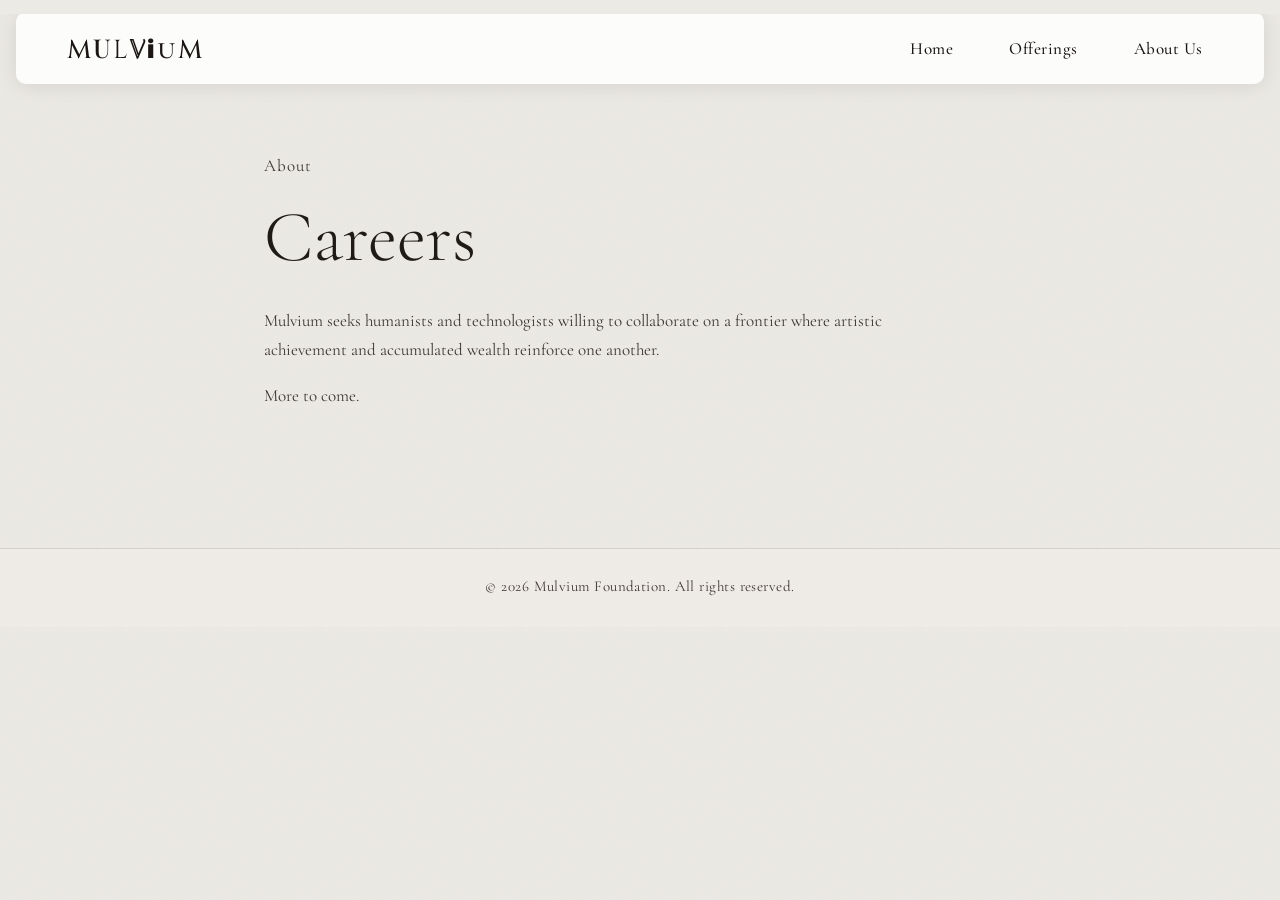
==== commit d5ed3ccc: "Static frame photos, fade-in first frame, footer nav removal, 3D labels - Remove the Ken Burns drift" ====
--- a/pages/about/careers.html
+++ b/pages/about/careers.html
@@ -49,28 +49,6 @@
     </p>
   </main>
   <footer id="site-footer">
-    <div class="footer-inner">
-      <div class="footer-brand">
-        <span class="footer-wordmark"><span class="bl bl-1">M</span><span class="bl bl-2">U</span><span class="bl bl-3">L</span><span class="bl bl-4">V</span><span class="bl bl-5">i</span><span class="bl bl-6">u</span><span class="bl bl-7">M</span></span>
-      </div>
-      <nav class="footer-nav" aria-label="Footer navigation">
-        <div class="footer-col">
-          <p class="footer-col-title">Offerings</p>
-          <ul class="footer-links">
-            <li><a href="../../index.html#ifo">International Festival Orchestra</a></li>
-            <li><a href="../../pages/meet-mulvium/meaning-of-mulvium.html">Meaning of Mulvium</a></li>
-          </ul>
-        </div>
-        <div class="footer-col">
-          <p class="footer-col-title">About Us</p>
-          <ul class="footer-links">
-            <li><a href="../../pages/about/people.html">People</a></li>
-            <li><a href="../../pages/about/careers.html">Careers</a></li>
-            <li><a href="../../pages/about/contact.html">Contact Us</a></li>
-          </ul>
-        </div>
-      </nav>
-    </div>
     <div class="footer-copy">
       <p>&copy; <span id="year"></span> Mulvium Foundation. All rights reserved.</p>
     </div>
--- a/css/style.css
+++ b/css/style.css
@@ -298,7 +298,6 @@
 
 body.night-mode { background: #060412; }
 
-body.night-mode #mission-section,
 body.night-mode #letter-section {
   background: transparent;
   position: relative;
@@ -362,62 +361,14 @@
   z-index: 1;
 }
 
-body.night-mode .footer-wordmark {
-  color: rgba(200, 180, 255, 0.95);
-}
-
-body.night-mode .footer-links a,
-body.night-mode .footer-col-title {
-  color: rgba(225, 215, 255, 0.95);
-}
-
 body.night-mode .footer-copy p {
   color: rgba(205, 190, 255, 0.82);
-}
-
-/* ---------- Mission text section (scrolls naturally after expansion space) ---------- */
-/* Hidden until the user enters the expansion sequence via "Enter Mulvium" */
-#mission-section {
-  position: relative;
-  z-index: 1;
-  background: transparent;
-  text-align: center;
-  padding: clamp(6px, 1.5vh, 18px) clamp(20px, 4vw, 60px) clamp(40px, 6vh, 80px);
-  min-height: 20vh;
-  display: none;
-  flex-direction: column;
-  align-items: center;
-  justify-content: center;
-  pointer-events: none;
-}
-
-/* mission section hidden during expansion */
-
-.mission-kicker {
-  font-family: "Cormorant Garamond", serif;
-  font-size: 15px;
-  font-weight: 400;
-  font-style: italic;
-  letter-spacing: 0.18em;
-  text-transform: none;
-  color: rgba(255, 255, 255, 0.58);
-  margin: 0 0 10px;
-  line-height: 1;
-}
-
-.mission-heading {
-  font-family: "Cormorant Garamond", serif;
-  font-weight: 300;
-  font-size: clamp(26px, 3.8vw, 50px);
-  line-height: 1.25;
-  color: #ffffff;
-  margin: 0;
 }
 
 /* ---------- Patronage scroll reveal ---------- */
 #patronage-section {
   display: none;
-  height: 1000vh;
+  height: 800vh;
   position: relative;
 }
 
@@ -457,25 +408,68 @@
   box-sizing: border-box;
 }
 
-.pr-outer-text {
-  font-family: "Cormorant Garamond", serif;
-  font-size: clamp(26px, 3.8vw, 56px);
+/* ---------- Gooey text morphing — labels dissolve and reform between frames.
+   The SVG #threshold feColorMatrix turns the blurred crossfade of the two
+   overlapping spans into a liquid merge (alpha values are pushed to extremes,
+   so the blur halos fuse before the next word sharpens). ---------- */
+.pr-gooey-defs {
+  position: absolute;
+  width: 0;
+  height: 0;
+  overflow: hidden;
+}
+
+/* Soft shade behind the label — sits outside the threshold filter so it can
+   be semi-transparent (anything inside the filter gets alpha-thresholded).
+   Keeps white words legible over bright photographs like the Eroica score. */
+.pr-gooey-shade {
+  position: absolute;
+  inset: 0;
+  z-index: 5;
+  pointer-events: none;
+  background: radial-gradient(ellipse 46% 24% at 50% calc(50% + (var(--nav-h) + 12px) / 2),
+    rgba(0, 0, 0, 0.38),
+    rgba(0, 0, 0, 0) 72%);
+  opacity: 0;
+  transition: opacity 0.9s var(--ease);
+}
+
+.pr-gooey-shade.on { opacity: 1; }
+
+.pr-gooey {
+  position: absolute;
+  inset: 0;
+  z-index: 6;
+  pointer-events: none;
+  filter: url(#threshold);
+}
+
+.pr-gooey-text {
+  position: absolute;
+  left: 50%;
+  top: calc(50% + (var(--nav-h) + 12px) / 2); /* matches .pr-box frame centre */
+  transform: translate(-50%, -50%);
+  font-family: "Cormorant Garamond", serif;
+  font-weight: 600;
+  font-size: clamp(44px, 7.5vw, 120px);
+  letter-spacing: 0.04em;
+  color: rgba(255, 255, 255, 0.96);
+  margin: 0;
+  text-align: center;
+  white-space: nowrap;
+  opacity: 0;
+  will-change: filter, opacity;
+  user-select: none;
+}
+
+/* The phrase renders with the hero subheader's exact metrics so ownership
+   can pass between the two layers with an invisible swap */
+.pr-gooey-text.pr-gooey-long {
   font-weight: 400;
-  font-style: normal;
-  letter-spacing: 0.01em;
-  color: rgba(255, 255, 255, 0.85);
-  text-align: center;
-  margin: 0;
-  padding: 0 40px;
-  line-height: 1.35;
-  opacity: 0;
-  transform: translateY(14px);
-  transition: opacity 1s var(--ease) 0.25s, transform 1s var(--ease) 0.25s;
-}
-
-.pr-box.pr-active .pr-outer-text {
-  opacity: 1;
-  transform: translateY(0);
+  font-style: italic;
+  font-size: clamp(20px, 2.6vw, 38px);
+  letter-spacing: 0.14em;
+  color: rgba(255, 255, 255, 0.96);
 }
 
 /* Image frames — concentric, each smaller than the last */
@@ -488,32 +482,18 @@
 .pr-f3 { z-index: 3; }
 .pr-f4 { z-index: 4; }
 
-/* Oversized inner image layer — drifts slowly (Ken Burns) while the JS-sized
-   frame stays fixed, giving each window a living, cinematic depth. */
+/* Inner image layer — static (no drift) for stable, lag-free rendering */
 .pr-img {
   position: absolute;
-  inset: -5%;
+  inset: 0;
   background-size: cover;
   background-position: center;
-  will-change: transform;
-  transform: scale(1.04);
 }
 
 .pr-f1 .pr-img { background-image: url('../Musical.png'); }
 .pr-f2 .pr-img { background-image: url('../Pictorial.png'); }
 .pr-f3 .pr-img { background-image: url('../image (13).png'); }
 .pr-f4 .pr-img { background-image: url('../Horticulture.png'); }
-
-.pr-box.pr-active .pr-img { animation: prDrift 22s ease-in-out infinite alternate; }
-.pr-box.pr-active.pr-f1 .pr-img { animation-duration: 26s; }
-.pr-box.pr-active.pr-f2 .pr-img { animation-duration: 21s; animation-direction: alternate-reverse; }
-.pr-box.pr-active.pr-f3 .pr-img { animation-duration: 24s; }
-.pr-box.pr-active.pr-f4 .pr-img { animation-duration: 19s; animation-direction: alternate-reverse; }
-
-@keyframes prDrift {
-  from { transform: scale(1.04) translate(-0.7%, 0.5%); }
-  to   { transform: scale(1.13) translate(0.7%, -0.5%); }
-}
 
 /* Soft scrim — keeps the label legible against any photograph */
 .pr-frame::after {
@@ -525,51 +505,6 @@
   background: radial-gradient(ellipse 110% 110% at 50% 50%,
     rgba(0, 0, 0, 0) 42%,
     rgba(0, 0, 0, 0.30) 100%);
-}
-
-.pr-label {
-  position: absolute;
-  top: 50%;
-  left: 50%;
-  z-index: 2;
-  transform: translate(-50%, -50%);
-  font-family: "Cormorant Garamond", serif;
-  font-size: clamp(44px, 7.5vw, 120px);
-  font-weight: 600;
-  font-style: normal;
-  letter-spacing: 0.30em;
-  color: rgba(255, 255, 255, 0.92);
-  margin: 0;
-  text-align: center;
-  white-space: nowrap;
-  text-shadow: 0 2px 24px rgba(0, 0, 0, 0.55);
-  opacity: 0;
-  filter: blur(8px);
-  transition:
-    opacity 1.2s var(--ease) 0.3s,
-    letter-spacing 1.6s var(--ease) 0.3s,
-    filter 1.2s var(--ease) 0.3s;
-}
-
-.pr-box.pr-active .pr-label {
-  opacity: 1;
-  letter-spacing: 0.04em;
-  filter: blur(0);
-}
-
-.mc {
-  display: inline-block;
-  opacity: 0;
-  will-change: opacity, transform, filter;
-}
-
-@keyframes mcIn {
-  from { opacity: 0; transform: translateY(100%); filter: blur(10px); }
-  to   { opacity: 1; transform: translateY(0);    filter: blur(0px);  }
-}
-
-.mc.mc-in {
-  animation: mcIn 0.65s cubic-bezier(0.22, 0.61, 0.36, 1) both;
 }
 
 canvas#cosmos {
@@ -586,31 +521,6 @@
 /* In cosmos mode no scrolling is wanted — disable pan so iOS doesn't
    hide the address bar and jump the viewport height */
 body.cosmos-only canvas#cosmos { touch-action: none; }
-
-.planet-label {
-  position: absolute;
-  transform: translate(-50%, -140%);
-  padding: 7px 14px;
-  background: var(--paper);
-  border: 1px solid var(--hairline);
-  color: var(--ink);
-  font-size: 11px;
-  letter-spacing: 0.22em;
-  text-transform: none;
-  pointer-events: none;
-  opacity: 0;
-  transition: opacity 0.2s var(--ease);
-  white-space: nowrap;
-  box-shadow: 0 10px 24px rgba(27, 22, 19, 0.06);
-  will-change: opacity;
-}
-
-.planet-label.visible { opacity: 1; }
-
-body.mode-ifo .planet-label,
-body.mode-ifo.ifo-transitioning .planet-label {
-  opacity: 0 !important;
-}
 
 .cosmos-hint {
   position: absolute;
@@ -1153,64 +1063,9 @@
   border-top: 1px solid var(--hairline);
 }
 
-.footer-inner {
-  display: flex;
-  align-items: flex-start;
-  justify-content: space-between;
-  gap: clamp(32px, 6vw, 80px);
-  max-width: 1120px;
-  margin: 0 auto;
-  padding: 64px clamp(24px, 5vw, 64px) 48px;
-}
-
-.footer-brand { flex-shrink: 0; }
-
-.footer-wordmark {
-  display: inline-flex;
-  align-items: baseline;
-  font-size: 32px;
-  letter-spacing: 0;
-  color: var(--ink);
-}
-
-.footer-nav {
-  display: flex;
-  gap: clamp(32px, 5vw, 80px);
-}
-
-.footer-col { min-width: 180px; }
-
-.footer-col-title {
-  font-size: 11px;
-  letter-spacing: 0.3em;
-  text-transform: none;
-  color: var(--clay-deep);
-  margin: 0 0 20px;
-}
-
-.footer-links {
-  list-style: none;
-  margin: 0;
-  padding: 0;
-  display: flex;
-  flex-direction: column;
-  gap: 10px;
-}
-
-.footer-links a {
-  font-size: 14px;
-  letter-spacing: 0.04em;
-  color: var(--ink-soft);
-  text-decoration: none;
-  transition: color 0.2s var(--ease);
-}
-
-.footer-links a:hover { color: var(--clay-deep); }
-
 .footer-copy {
   text-align: center;
-  padding: 20px clamp(24px, 5vw, 64px) 32px;
-  border-top: 1px solid var(--hairline);
+  padding: 28px clamp(24px, 5vw, 64px) 32px;
   font-size: 12px;
   letter-spacing: 0.14em;
   text-transform: none;
@@ -1306,8 +1161,6 @@
   .nav-links { gap: 14px; }
   .nav-trigger { font-size: 11px; letter-spacing: 0.10em; }
   .dropdown { min-width: 220px; }
-  .footer-inner { flex-direction: column; }
-  .footer-nav { flex-wrap: wrap; gap: 32px; }
   #letter-section { padding: 72px clamp(20px, 7vw, 80px); }
   .ifo-prose-body p { font-size: 16px; line-height: 1.75; }
 }
@@ -1346,9 +1199,6 @@
   .nav-brand a { font-size: 21px; }
   .nav-trigger { font-size: 10px; letter-spacing: 0.08em; padding: 10px 8px; }
   .dropdown { min-width: 200px; }
-  .footer-nav { flex-direction: column; gap: 28px; }
-  .footer-col { min-width: 0; }
-  .footer-inner { padding-top: 40px; padding-bottom: 28px; }
 
   #letter-section { padding: 56px clamp(18px, 5.5vw, 36px); }
   .letter-header { margin-bottom: 32px; }
@@ -1375,11 +1225,6 @@
   .letter-close { margin-top: 32px; padding-top: 22px; }
   .ifo-prose { padding-bottom: 64px; }
   .ifo-prose-header { margin-top: 28px; margin-bottom: 24px; }
-  #mission-section {
-    padding-top: clamp(4px, 1vh, 12px);
-    padding-bottom: clamp(20px, 3vh, 40px);
-    min-height: 12vh;
-  }
   .footer-copy { font-size: 10px; letter-spacing: 0.10em; }
 }
 
@@ -1571,10 +1416,7 @@
 
 /* ---------- Letter-spacing reductions for formerly-uppercase elements ---------- */
 .nav-trigger        { letter-spacing: 0.03em; }
-.mission-kicker     { letter-spacing: 0.08em; }
-.planet-label       { letter-spacing: 0.04em; }
 .cosmos-hint        { letter-spacing: 0.04em; }
-.footer-col-title   { letter-spacing: 0.06em; }
 .footer-copy        { letter-spacing: 0.03em; }
 .eyebrow            { letter-spacing: 0.06em; }
 .page-shell .back   { letter-spacing: 0.04em; }
@@ -1586,13 +1428,9 @@
 /* ---------- Accessibility font-size bumps ---------- */
 .nav-trigger          { font-size: 17px; }
 .dropdown a           { font-size: 15px; }
-.planet-label         { font-size: 16px; }
 .cosmos-hint          { font-size: 15px; }
-.mission-kicker       { font-size: 17px; }
 .letter-body p        { font-size: 21px; }
 .letter-quote p       { font-size: 19px; }
-.footer-links a       { font-size: 16px; }
-.footer-col-title     { font-size: 15px; }
 .footer-copy          { font-size: 15px; }
 .eyebrow              { font-size: 14px; }
 .page-shell .back     { font-size: 14px; }
@@ -1703,10 +1541,7 @@
   .nav-trigger        { font-size: 15px; }
   .letter-body p      { font-size: 17px; }
   .letter-quote p     { font-size: 15px; }
-  .footer-links a     { font-size: 14px; }
-  .footer-col-title   { font-size: 13px; }
   .footer-copy        { font-size: 13px; }
-  .planet-label       { font-size: 13px; }
   .cosmos-hint        { font-size: 12px; }
 }
 
@@ -1721,73 +1556,108 @@
    cinematic vignette, and sub-page choreography.
    ===================================================================== */
 
-/* ---------- Cosmos hero title — the identity moment over the 3D landing ---------- */
-.cosmos-title {
-  position: absolute;
-  top: clamp(64px, 12vh, 150px);
+/* ---------- Hero — brand and tagline stacked over the cosmos ---------- */
+.hero-wrap {
+  position: absolute;
   left: 0;
   right: 0;
-  text-align: center;
+  top: clamp(52px, 11vh, 130px);
   pointer-events: none;
   z-index: 2;
-  padding: 0 20px;
-  transition: opacity 0.6s var(--ease);
-}
-
-body.mode-2d .cosmos-title,
-body.mode-ifo .cosmos-title,
-body.expansion-active .cosmos-title { opacity: 0; }
-
-.ct-kicker {
-  font-family: "Cormorant SC", serif;
-  font-size: clamp(12px, 1.4vw, 16px);
-  letter-spacing: 0.34em;
-  color: var(--ink-soft);
-  margin: 0 0 12px;
-  opacity: 0;
-}
-
-.ct-word {
+  opacity: 0; /* revealed once the loading sequence completes */
+  transition: opacity 0.8s var(--ease);
+}
+
+body.cosmos-intro .hero-wrap { opacity: 1; }
+
+/* Soft paper fog behind the text so orbit lines never fight the words.
+   Fades away with the night sky (driven by JS). */
+.hero-halo {
+  position: absolute;
+  left: 50%;
+  top: 50%;
+  width: min(94vw, 1020px);
+  height: 340%;
+  transform: translate(-50%, -50%);
+  background: radial-gradient(ellipse 50% 50% at 50% 50%,
+    rgba(236, 234, 229, 0.96) 0%,
+    rgba(236, 234, 229, 0.62) 46%,
+    rgba(236, 234, 229, 0) 74%);
+}
+
+.hero-stack {
+  position: relative;
+  display: flex;
+  flex-direction: column;
+  align-items: center;
+  gap: clamp(8px, 1.6vh, 18px);
+}
+
+.hero-brand-goo,
+.hero-sub-goo {
+  margin: 0;
+  filter: url(#threshold);
+  text-align: center;
+}
+
+.hero-brand {
+  display: inline-block;
   font-family: "Cormorant Garamond", serif;
   font-weight: 300;
-  font-size: clamp(34px, 7vw, 92px);
-  letter-spacing: 0.28em;
-  text-indent: 0.28em; /* recentres tracked text */
+  font-size: clamp(38px, 6.5vw, 84px);
+  letter-spacing: 0.3em;
+  text-indent: 0.3em; /* recentres tracked text */
+  text-transform: uppercase;
   line-height: 1.05;
   color: var(--ink);
+  white-space: nowrap;
+  opacity: 0;
+  will-change: filter, opacity;
+  user-select: none;
+}
+
+.hero-travel {
+  position: relative;
+  text-align: center;
+  will-change: transform;
+}
+
+/* "Our Mission" — takes the brand's place when MULVIUM dissolves */
+.hero-kicker {
+  position: absolute;
+  left: 0;
+  right: 0;
+  bottom: calc(100% + clamp(10px, 2vh, 22px));
+  text-align: center;
+  font-family: "Cormorant SC", serif;
+  font-size: clamp(13px, 1.4vw, 16px);
+  letter-spacing: 0.3em;
+  color: var(--ink-soft);
   margin: 0;
-}
-
-.ct-word span {
+  opacity: 0;
+  transition: color 0.6s ease;
+}
+
+body.night-mode .hero-kicker { color: rgba(255, 255, 255, 0.6); }
+
+/* Tagline — identical metrics to .pr-gooey-text.pr-gooey-long so the
+   patronage layer can take over the phrase with an invisible swap */
+.hero-sub {
   display: inline-block;
+  font-family: "Cormorant Garamond", serif;
+  font-weight: 400;
+  font-style: italic;
+  font-size: clamp(20px, 2.6vw, 38px);
+  letter-spacing: 0.14em;
+  color: var(--ink);
+  white-space: nowrap;
   opacity: 0;
-}
-
-.ct-sub {
-  font-family: "Cormorant Garamond", serif;
-  font-style: italic;
-  font-size: clamp(15px, 1.8vw, 21px);
-  color: var(--ink-soft);
-  margin: 14px 0 0;
-  opacity: 0;
-}
-
-body.cosmos-intro .ct-kicker { animation: ctFade 1.4s var(--ease) 0.15s both; }
-body.cosmos-intro .ct-word span {
-  animation: ctChar 1.1s cubic-bezier(0.22, 0.61, 0.36, 1) both;
-  animation-delay: calc(0.35s + var(--i) * 0.07s);
-}
-body.cosmos-intro .ct-sub { animation: ctFade 1.4s var(--ease) 1.15s both; }
-
-@keyframes ctChar {
-  from { opacity: 0; transform: translateY(0.5em); filter: blur(10px); }
-  to   { opacity: 1; transform: translateY(0);     filter: blur(0); }
-}
-
-@keyframes ctFade {
-  from { opacity: 0; transform: translateY(10px); }
-  to   { opacity: 1; transform: translateY(0); }
-}
+  will-change: filter, opacity;
+  user-select: none;
+  transition: color 0.6s ease;
+}
+
+body.night-mode .hero-sub { color: rgba(255, 255, 255, 0.96); }
 
 /* ---------- Scroll reveal — content rises in as it enters the viewport ---------- */
 .rv {
@@ -1879,32 +1749,51 @@
   html.cursor-on,
   html.cursor-on * { cursor: none !important; }
 
-  .cur-dot,
+  .cur-star,
   .cur-ring {
     position: fixed;
     top: 0;
     left: 0;
     pointer-events: none;
     z-index: 1000;
-    border-radius: 50%;
     mix-blend-mode: difference;
     transition: opacity 0.25s ease;
   }
 
-  .cur-dot {
-    width: 7px;
-    height: 7px;
-    background: #ffffff;
+  /* Four-pointed star — same ✦ glyph as the letter ornaments, turning slowly */
+  .cur-star {
+    width: 14px;
+    height: 14px;
   }
 
+  .cur-star::before {
+    content: '\2726';
+    display: block;
+    width: 14px;
+    height: 14px;
+    line-height: 14px;
+    font-size: 13px;
+    text-align: center;
+    color: #ffffff;
+    animation: curSpin 16s linear infinite;
+  }
+
   .cur-ring {
-    width: 38px;
-    height: 38px;
-    border: 1.4px solid rgba(255, 255, 255, 0.85);
+    width: 34px;
+    height: 34px;
+    border-radius: 50%;
+    border: 1px solid rgba(255, 255, 255, 0.55);
+    transition: opacity 0.25s ease, border-color 0.4s ease;
   }
 
-  html.cur-hidden .cur-dot,
+  html.cur-hover .cur-ring { border-color: rgba(255, 255, 255, 0.95); }
+
+  html.cur-hidden .cur-star,
   html.cur-hidden .cur-ring { opacity: 0; }
+
+  @keyframes curSpin {
+    to { transform: rotate(360deg); }
+  }
 }
 
 /* ---------- Sub-page entrance choreography ---------- */
@@ -1928,10 +1817,6 @@
 /* ---------- Reduced motion — settle everything instantly ---------- */
 @media (prefers-reduced-motion: reduce) {
   .rv { opacity: 1; transform: none; transition: none; }
-  .ct-kicker, .ct-sub,
-  .ct-word span { opacity: 1 !important; animation: none !important; }
   .letter-sig-img { clip-path: none; transition: none; }
-  .pr-box .pr-img { animation: none !important; transform: none; }
-  .pr-label, .pr-outer-text { transition: none; filter: none; }
   .page-shell > * { animation: none; }
 }
